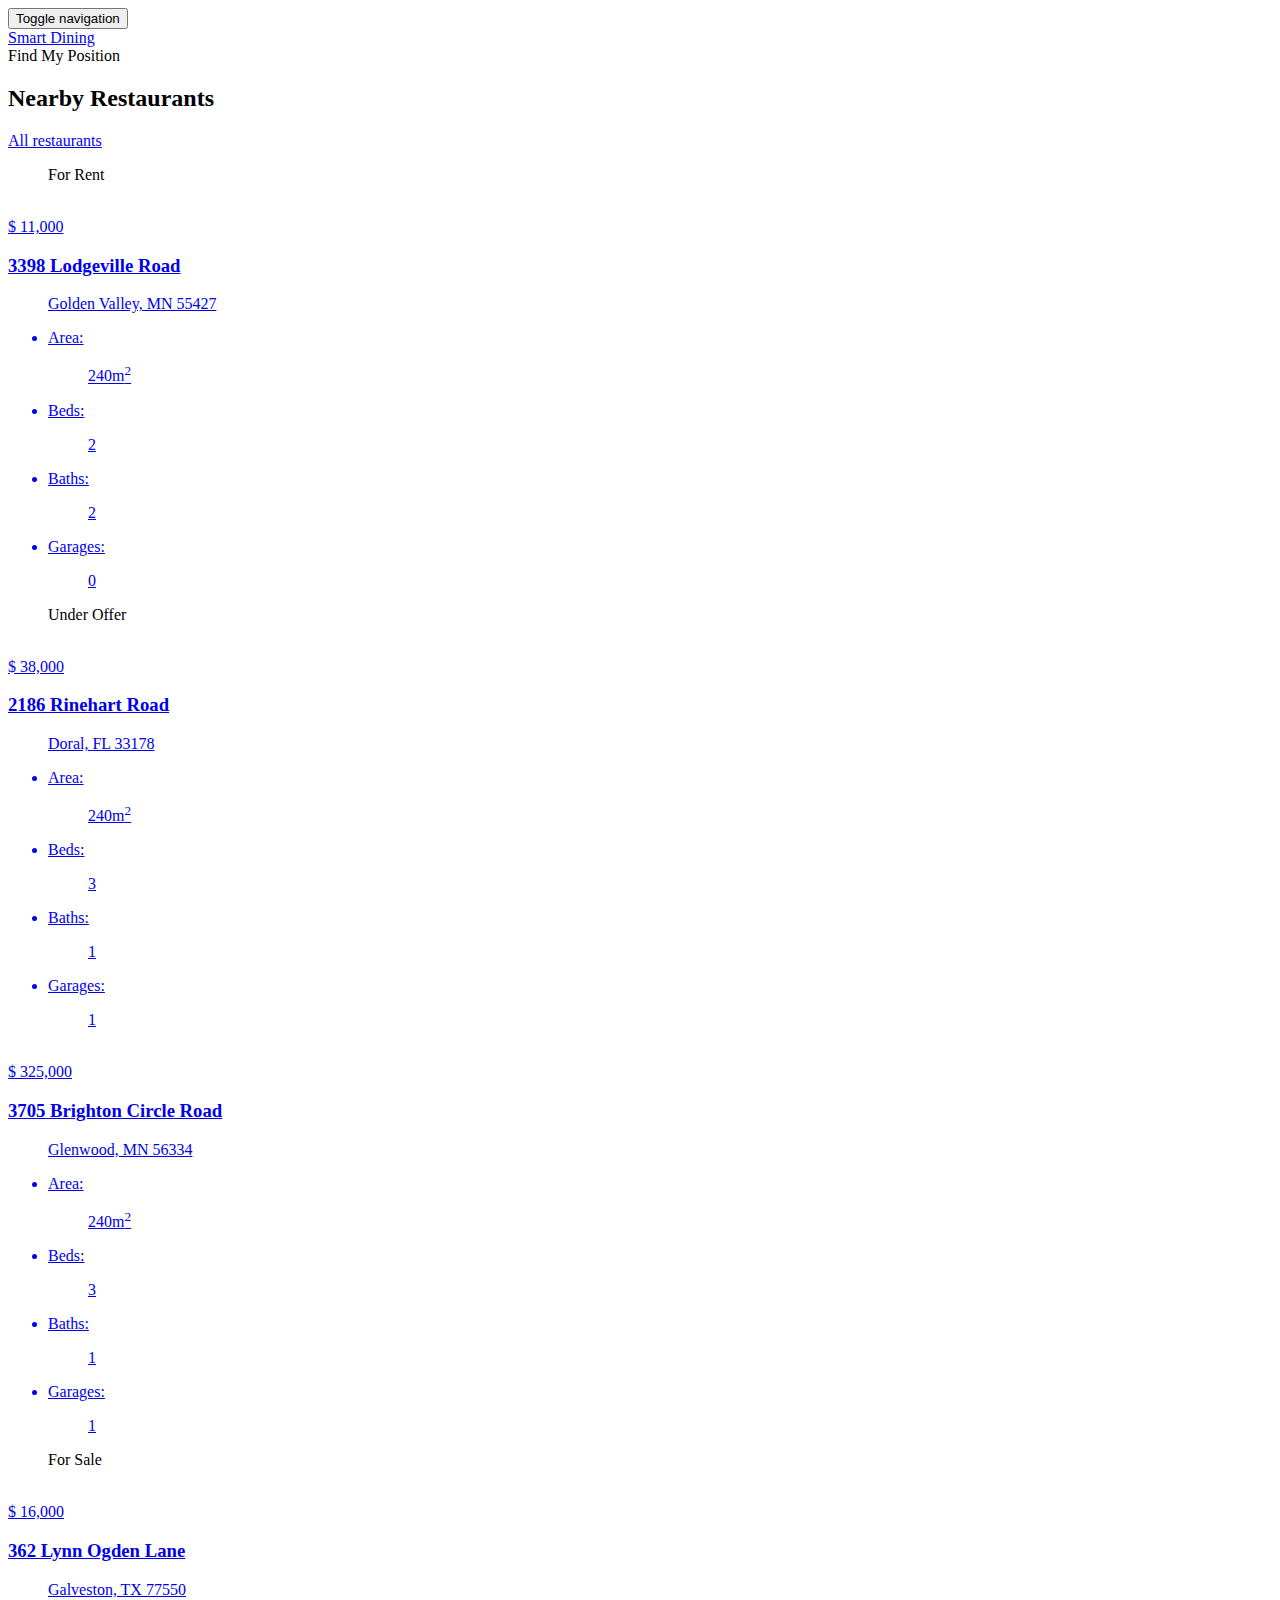
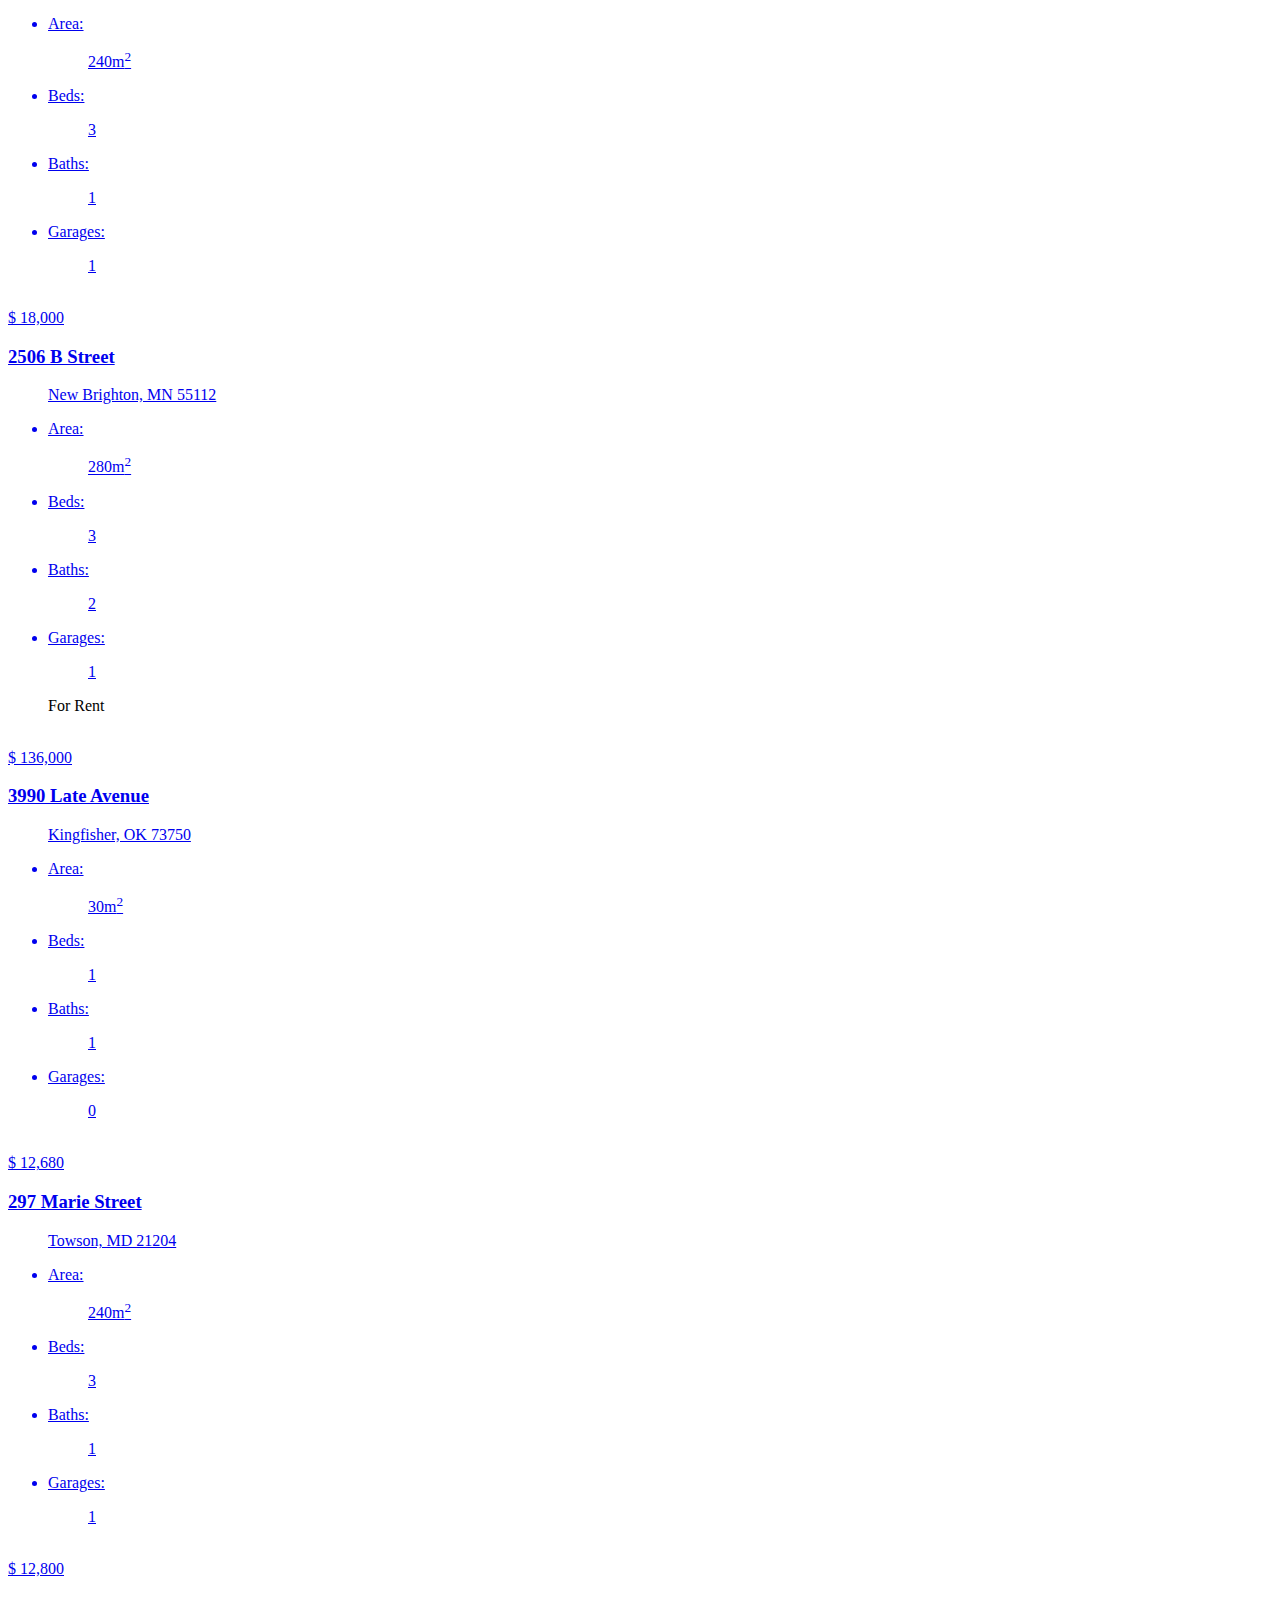
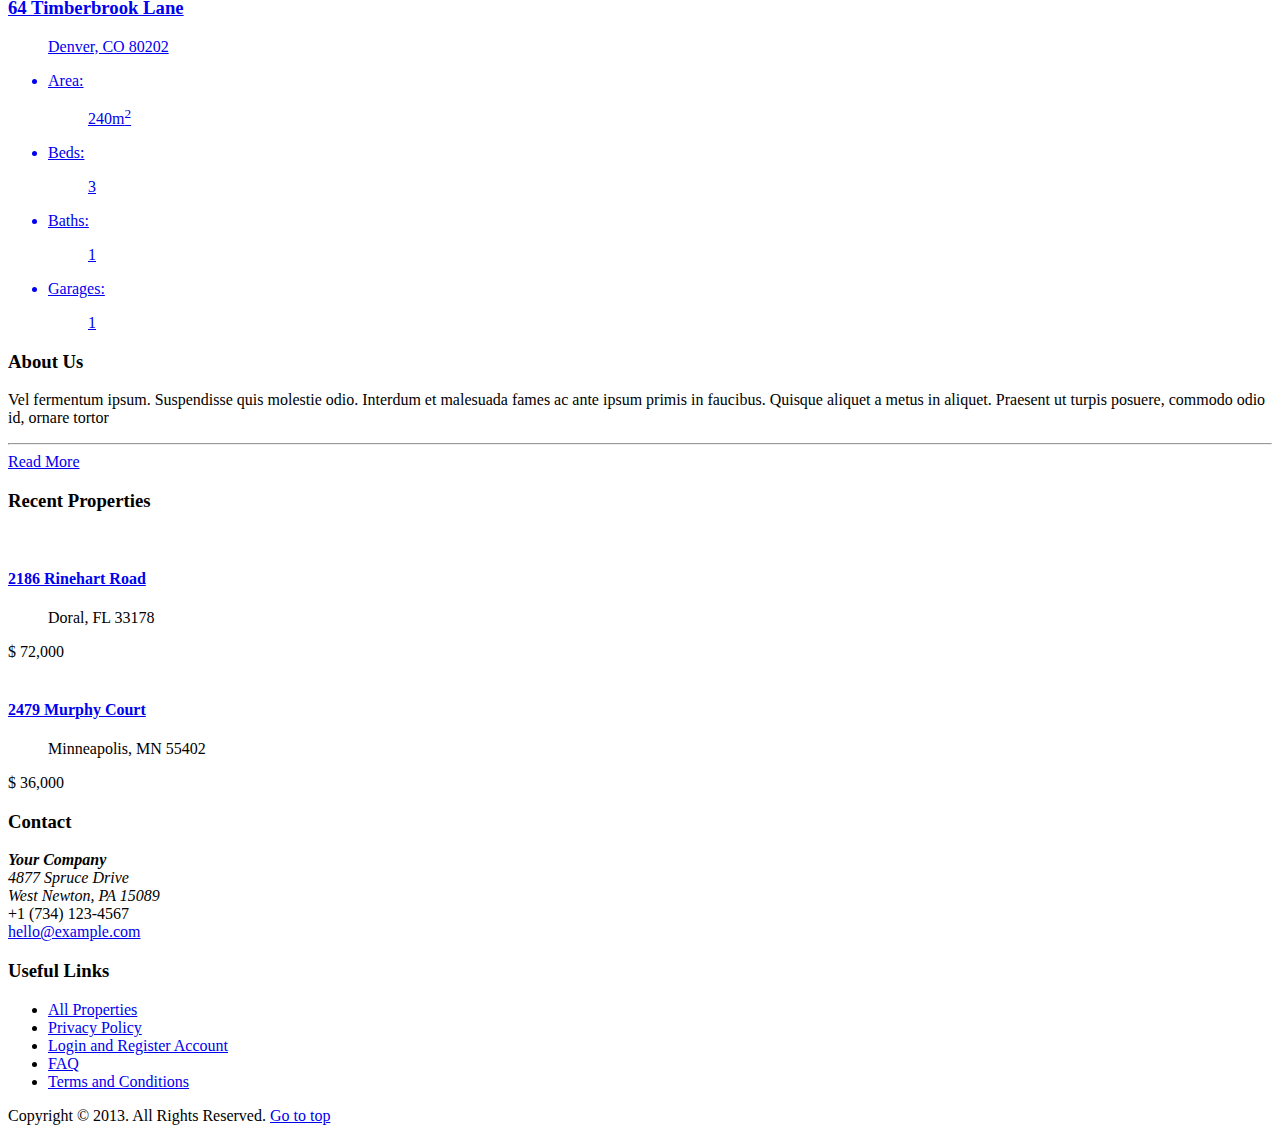
==== web/index.html @ 4dc810f3 "Taken off some" ====
<!DOCTYPE html>

<html lang="en-US">
<head>
    <meta charset="UTF-8"/>
    <meta name="viewport" content="width=device-width, initial-scale=1.0">
    <meta name="author" content="ThemeStarz">

    <link href='https://fonts.googleapis.com/css?family=Roboto:300,400,700' rel='stylesheet' type='text/css'>
    <link href="assets/fonts/font-awesome.css" rel="stylesheet" type="text/css">
    <link rel="stylesheet" href="assets/bootstrap/css/bootstrap.css" type="text/css">
    <link rel="stylesheet" href="assets/css/bootstrap-select.min.css" type="text/css">
    <link rel="stylesheet" href="assets/css/jquery.slider.min.css" type="text/css">
    <link rel="stylesheet" href="assets/css/owl.carousel.css" type="text/css">
    <link rel="stylesheet" href="assets/css/style.css" type="text/css">

    <title>Smart Dining</title>

</head>

<body class="page-homepage navigation-fixed-bottom has-fullscreen-map map-google" id="page-top" data-spy="scroll" data-target=".navigation" data-offset="90">
<!-- Wrapper -->
<div class="wrapper">

    <div class="navigation">
        <div class="container">
            <header class="navbar" id="top" role="banner">
                <div class="navbar-header">
                    <button class="navbar-toggle" type="button" data-toggle="collapse" data-target=".bs-navbar-collapse">
                        <span class="sr-only">Toggle navigation</span>
                        <span class="icon-bar"></span>
                        <span class="icon-bar"></span>
                        <span class="icon-bar"></span>
                    </button>
                    <div class="navbar-brand nav" id="brand">
                        <a href="index.html">Smart Dining</a>
                    </div>
                </div>
            </header><!-- /.navbar -->
        </div><!-- /.container -->
    </div><!-- /.navigation -->

    <div class="container">
        <div class="geo-location-wrapper">
            <span class="btn geo-location"><i class="fa fa-map-marker"></i><span class="text">Find My Position</span></span>
        </div>
    </div>

    <!-- Map -->
    <div id="map" class="has-parallax"></div>
    <!-- end Map -->

    <!-- Page Content -->
    <div id="page-content">
        <section id="new-properties" class="block">
            <div class="container">
                <header class="section-title">
                    <h2>Nearby Restaurants</h2>
                    <a href="properties-listing.html" class="link-arrow">All restaurants</a>
                </header>
                <div class="row">
                    <div class="col-md-3 col-sm-6">
                        <div class="property">
                            <figure class="tag status">For Rent</figure>
                            <a href="property-detail.html">
                                <div class="property-image">
                                    <img alt="" src="assets/img/properties/property-09.jpg">
                                </div>
                                <div class="overlay">
                                    <div class="info">
                                        <div class="tag price">$ 11,000</div>
                                        <h3>3398 Lodgeville Road</h3>
                                        <figure>Golden Valley, MN 55427</figure>
                                    </div>
                                    <ul class="additional-info">
                                        <li>
                                            <header>Area:</header>
                                            <figure>240m<sup>2</sup></figure>
                                        </li>
                                        <li>
                                            <header>Beds:</header>
                                            <figure>2</figure>
                                        </li>
                                        <li>
                                            <header>Baths:</header>
                                            <figure>2</figure>
                                        </li>
                                        <li>
                                            <header>Garages:</header>
                                            <figure>0</figure>
                                        </li>
                                    </ul>
                                </div>
                            </a>
                        </div><!-- /.property -->
                    </div><!-- /.col-md-3 -->
                    <div class="col-md-3 col-sm-6">
                        <div class="property">
                            <figure class="tag status">Under Offer</figure>
                            <a href="property-detail.html">
                                <div class="property-image">
                                    <img alt="" src="assets/img/properties/property-03.jpg">
                                </div>
                                <div class="overlay">
                                    <div class="info">
                                        <div class="tag price">$ 38,000</div>
                                        <h3>2186 Rinehart Road</h3>
                                        <figure>Doral, FL 33178 </figure>
                                    </div>
                                    <ul class="additional-info">
                                        <li>
                                            <header>Area:</header>
                                            <figure>240m<sup>2</sup></figure>
                                        </li>
                                        <li>
                                            <header>Beds:</header>
                                            <figure>3</figure>
                                        </li>
                                        <li>
                                            <header>Baths:</header>
                                            <figure>1</figure>
                                        </li>
                                        <li>
                                            <header>Garages:</header>
                                            <figure>1</figure>
                                        </li>
                                    </ul>
                                </div>
                            </a>
                        </div><!-- /.property -->
                    </div><!-- /.col-md-3 -->
                    <div class="col-md-3 col-sm-6">
                        <div class="property">
                            <a href="property-detail.html">
                                <div class="property-image">
                                    <img alt="" src="assets/img/properties/property-06.jpg">
                                </div>
                                <div class="overlay">
                                    <div class="info">
                                        <div class="tag price">$ 325,000</div>
                                        <h3>3705 Brighton Circle Road</h3>
                                        <figure>Glenwood, MN 56334</figure>
                                    </div>
                                    <ul class="additional-info">
                                        <li>
                                            <header>Area:</header>
                                            <figure>240m<sup>2</sup></figure>
                                        </li>
                                        <li>
                                            <header>Beds:</header>
                                            <figure>3</figure>
                                        </li>
                                        <li>
                                            <header>Baths:</header>
                                            <figure>1</figure>
                                        </li>
                                        <li>
                                            <header>Garages:</header>
                                            <figure>1</figure>
                                        </li>
                                    </ul>
                                </div>
                            </a>
                        </div><!-- /.property -->
                    </div><!-- /.col-md-3 -->
                    <div class="col-md-3 col-sm-6">
                        <div class="property">
                            <figure class="tag status">For Sale</figure>
                            <a href="property-detail.html">
                                <div class="property-image">
                                    <img alt="" src="assets/img/properties/property-01.jpg">
                                </div>
                                <div class="overlay">
                                    <div class="info">
                                        <div class="tag price">$ 16,000</div>
                                        <h3>362 Lynn Ogden Lane</h3>
                                        <figure>Galveston, TX 77550</figure>
                                    </div>
                                    <ul class="additional-info">
                                        <li>
                                            <header>Area:</header>
                                            <figure>240m<sup>2</sup></figure>
                                        </li>
                                        <li>
                                            <header>Beds:</header>
                                            <figure>3</figure>
                                        </li>
                                        <li>
                                            <header>Baths:</header>
                                            <figure>1</figure>
                                        </li>
                                        <li>
                                            <header>Garages:</header>
                                            <figure>1</figure>
                                        </li>
                                    </ul>
                                </div>
                            </a>
                        </div><!-- /.property -->
                    </div><!-- /.col-md-3 -->
                </div><!-- /.row-->
                <div class="row">
                    <div class="col-md-3 col-sm-6">
                        <div class="property">
                            <a href="property-detail.html">
                                <div class="property-image">
                                    <img alt="" src="assets/img/properties/property-02.jpg">
                                </div>
                                <div class="overlay">
                                    <div class="info">
                                        <div class="tag price">$ 18,000</div>
                                        <h3>2506 B Street</h3>
                                        <figure>New Brighton, MN 55112</figure>
                                    </div>
                                    <ul class="additional-info">
                                        <li>
                                            <header>Area:</header>
                                            <figure>280m<sup>2</sup></figure>
                                        </li>
                                        <li>
                                            <header>Beds:</header>
                                            <figure>3</figure>
                                        </li>
                                        <li>
                                            <header>Baths:</header>
                                            <figure>2</figure>
                                        </li>
                                        <li>
                                            <header>Garages:</header>
                                            <figure>1</figure>
                                        </li>
                                    </ul>
                                </div>
                            </a>
                        </div><!-- /.property -->
                    </div><!-- /.col-md-3 -->
                    <div class="col-md-3 col-sm-6">
                        <div class="property">
                            <figure class="tag status">For Rent</figure>
                            <a href="property-detail.html">
                                <div class="property-image">
                                    <img alt="" src="assets/img/properties/property-12.jpg">
                                </div>
                                <div class="overlay">
                                    <div class="info">
                                        <div class="tag price">$ 136,000</div>
                                        <h3>3990 Late Avenue</h3>
                                        <figure>Kingfisher, OK 73750</figure>
                                    </div>
                                    <ul class="additional-info">
                                        <li>
                                            <header>Area:</header>
                                            <figure>30m<sup>2</sup></figure>
                                        </li>
                                        <li>
                                            <header>Beds:</header>
                                            <figure>1</figure>
                                        </li>
                                        <li>
                                            <header>Baths:</header>
                                            <figure>1</figure>
                                        </li>
                                        <li>
                                            <header>Garages:</header>
                                            <figure>0</figure>
                                        </li>
                                    </ul>
                                </div>
                            </a>
                        </div><!-- /.property -->
                    </div><!-- /.col-md-3 -->
                    <div class="col-md-3 col-sm-6">
                        <div class="property">
                            <a href="property-detail.html">
                                <div class="property-image">
                                    <img alt="" src="assets/img/properties/property-05.jpg">
                                </div>
                                <div class="overlay">
                                    <div class="info">
                                        <div class="tag price">$ 12,680</div>
                                        <h3>297 Marie Street</h3>
                                        <figure>Towson, MD 21204 </figure>
                                    </div>
                                    <ul class="additional-info">
                                        <li>
                                            <header>Area:</header>
                                            <figure>240m<sup>2</sup></figure>
                                        </li>
                                        <li>
                                            <header>Beds:</header>
                                            <figure>3</figure>
                                        </li>
                                        <li>
                                            <header>Baths:</header>
                                            <figure>1</figure>
                                        </li>
                                        <li>
                                            <header>Garages:</header>
                                            <figure>1</figure>
                                        </li>
                                    </ul>
                                </div>
                            </a>
                        </div><!-- /.property -->
                    </div><!-- /.col-md-3 -->
                    <div class="col-md-3 col-sm-6">
                        <div class="property">
                            <a href="property-detail.html">
                                <div class="property-image">
                                    <img alt="" src="assets/img/properties/property-10.jpg">
                                </div>
                                <div class="overlay">
                                    <div class="info">
                                        <div class="tag price">$ 12,800</div>
                                        <h3>64 Timberbrook Lane</h3>
                                        <figure>Denver, CO 80202</figure>
                                    </div>
                                    <ul class="additional-info">
                                        <li>
                                            <header>Area:</header>
                                            <figure>240m<sup>2</sup></figure>
                                        </li>
                                        <li>
                                            <header>Beds:</header>
                                            <figure>3</figure>
                                        </li>
                                        <li>
                                            <header>Baths:</header>
                                            <figure>1</figure>
                                        </li>
                                        <li>
                                            <header>Garages:</header>
                                            <figure>1</figure>
                                        </li>
                                    </ul>
                                </div>
                            </a>
                        </div><!-- /.property -->
                    </div><!-- /.col-md-3 -->
                </div><!-- /.row-->
            </div><!-- /.container-->
        </section><!-- /#new-properties-->
    </div>
    <!-- end Page Content -->
    <!-- Page Footer -->
    <footer id="page-footer">
        <div class="inner">
            <aside id="footer-main">
                <div class="container">
                    <div class="row">
                        <div class="col-md-3 col-sm-3">
                            <article>
                                <h3>About Us</h3>
                                <p>Vel fermentum ipsum. Suspendisse quis molestie odio. Interdum et malesuada fames ac ante ipsum
                                    primis in faucibus. Quisque aliquet a metus in aliquet. Praesent ut turpis posuere, commodo odio
                                    id, ornare tortor
                                </p>
                                <hr>
                                <a href="#" class="link-arrow">Read More</a>
                            </article>
                        </div><!-- /.col-sm-3 -->
                        <div class="col-md-3 col-sm-3">
                            <article>
                                <h3>Recent Properties</h3>
                                <div class="property small">
                                    <a href="property-detail.html">
                                        <div class="property-image">
                                            <img alt="" src="assets/img/properties/property-06.jpg">
                                        </div>
                                    </a>
                                    <div class="info">
                                        <a href="property-detail.html"><h4>2186 Rinehart Road</h4></a>
                                        <figure>Doral, FL 33178 </figure>
                                        <div class="tag price">$ 72,000</div>
                                    </div>
                                </div><!-- /.property -->
                                <div class="property small">
                                    <a href="property-detail.html">
                                        <div class="property-image">
                                            <img alt="" src="assets/img/properties/property-09.jpg">
                                        </div>
                                    </a>
                                    <div class="info">
                                        <a href="property-detail.html"><h4>2479 Murphy Court</h4></a>
                                        <figure>Minneapolis, MN 55402</figure>
                                        <div class="tag price">$ 36,000</div>
                                    </div>
                                </div><!-- /.property -->
                            </article>
                        </div><!-- /.col-sm-3 -->
                        <div class="col-md-3 col-sm-3">
                            <article>
                                <h3>Contact</h3>
                                <address>
                                    <strong>Your Company</strong><br>
                                    4877 Spruce Drive<br>
                                    West Newton, PA 15089
                                </address>
                                +1 (734) 123-4567<br>
                                <a href="#">hello@example.com</a>
                            </article>
                        </div><!-- /.col-sm-3 -->
                        <div class="col-md-3 col-sm-3">
                            <article>
                                <h3>Useful Links</h3>
                                <ul class="list-unstyled list-links">
                                    <li><a href="#">All Properties</a></li>
                                    <li><a href="#">Privacy Policy</a></li>
                                    <li><a href="#">Login and Register Account</a></li>
                                    <li><a href="#">FAQ</a></li>
                                    <li><a href="#">Terms and Conditions</a></li>
                                </ul>
                            </article>
                        </div><!-- /.col-sm-3 -->
                    </div><!-- /.row -->
                </div><!-- /.container -->
            </aside><!-- /#footer-main -->
            <aside id="footer-thumbnails" class="footer-thumbnails"></aside><!-- /#footer-thumbnails -->
            <aside id="footer-copyright">
                <div class="container">
                    <span>Copyright © 2013. All Rights Reserved.</span>
                    <span class="pull-right"><a href="#page-top" class="roll">Go to top</a></span>
                </div>
            </aside>
        </div><!-- /.inner -->
    </footer>
    <!-- end Page Footer -->
</div>

<div id="overlay"></div>

<script type="text/javascript" src="assets/js/jquery-2.1.0.min.js"></script>
<script type="text/javascript" src="https://maps.google.com/maps/api/js?key=AIzaSyDLlAWU1QhZNILfhx7qbAAgBjK8765Txmc"></script>
<script type="text/javascript" src="assets/js/jquery-migrate-1.2.1.min.js"></script>
<script type="text/javascript" src="assets/bootstrap/js/bootstrap.min.js"></script>
<script type="text/javascript" src="assets/js/smoothscroll.js"></script>
<script type="text/javascript" src="assets/js/markerwithlabel_packed.js"></script>
<script type="text/javascript" src="assets/js/infobox.js"></script>
<script type="text/javascript" src="assets/js/owl.carousel.min.js"></script>
<script type="text/javascript" src="assets/js/bootstrap-select.min.js"></script>
<script type="text/javascript" src="assets/js/jquery.validate.min.js"></script>
<script type="text/javascript" src="assets/js/jquery.placeholder.js"></script>
<script type="text/javascript" src="assets/js/icheck.min.js"></script>
<script type="text/javascript" src="assets/js/jquery.vanillabox-0.1.5.min.js"></script>
<script type="text/javascript" src="assets/js/retina-1.1.0.min.js"></script>
<script type="text/javascript" src="assets/js/jshashtable-2.1_src.js"></script>
<script type="text/javascript" src="assets/js/jquery.numberformatter-1.2.3.js"></script>
<script type="text/javascript" src="assets/js/tmpl.js"></script>
<script type="text/javascript" src="assets/js/jquery.dependClass-0.1.js"></script>
<script type="text/javascript" src="assets/js/draggable-0.1.js"></script>
<script type="text/javascript" src="assets/js/jquery.slider.js"></script>
<script type="text/javascript" src="assets/js/markerclusterer_packed.js"></script>
<script type="text/javascript" src="assets/js/custom-map.js"></script>
<script type="text/javascript" src="assets/js/custom.js"></script>
<!--[if gt IE 8]>
<script type="text/javascript" src="assets/js/ie.js"></script>
<![endif]-->
<script>
    _latitude = 48.87;
    _longitude = 2.29;
    createHomepageGoogleMap(_latitude,_longitude);
    $(window).load(function(){
        initializeOwl(false);
    });
</script>
</body>
</html>
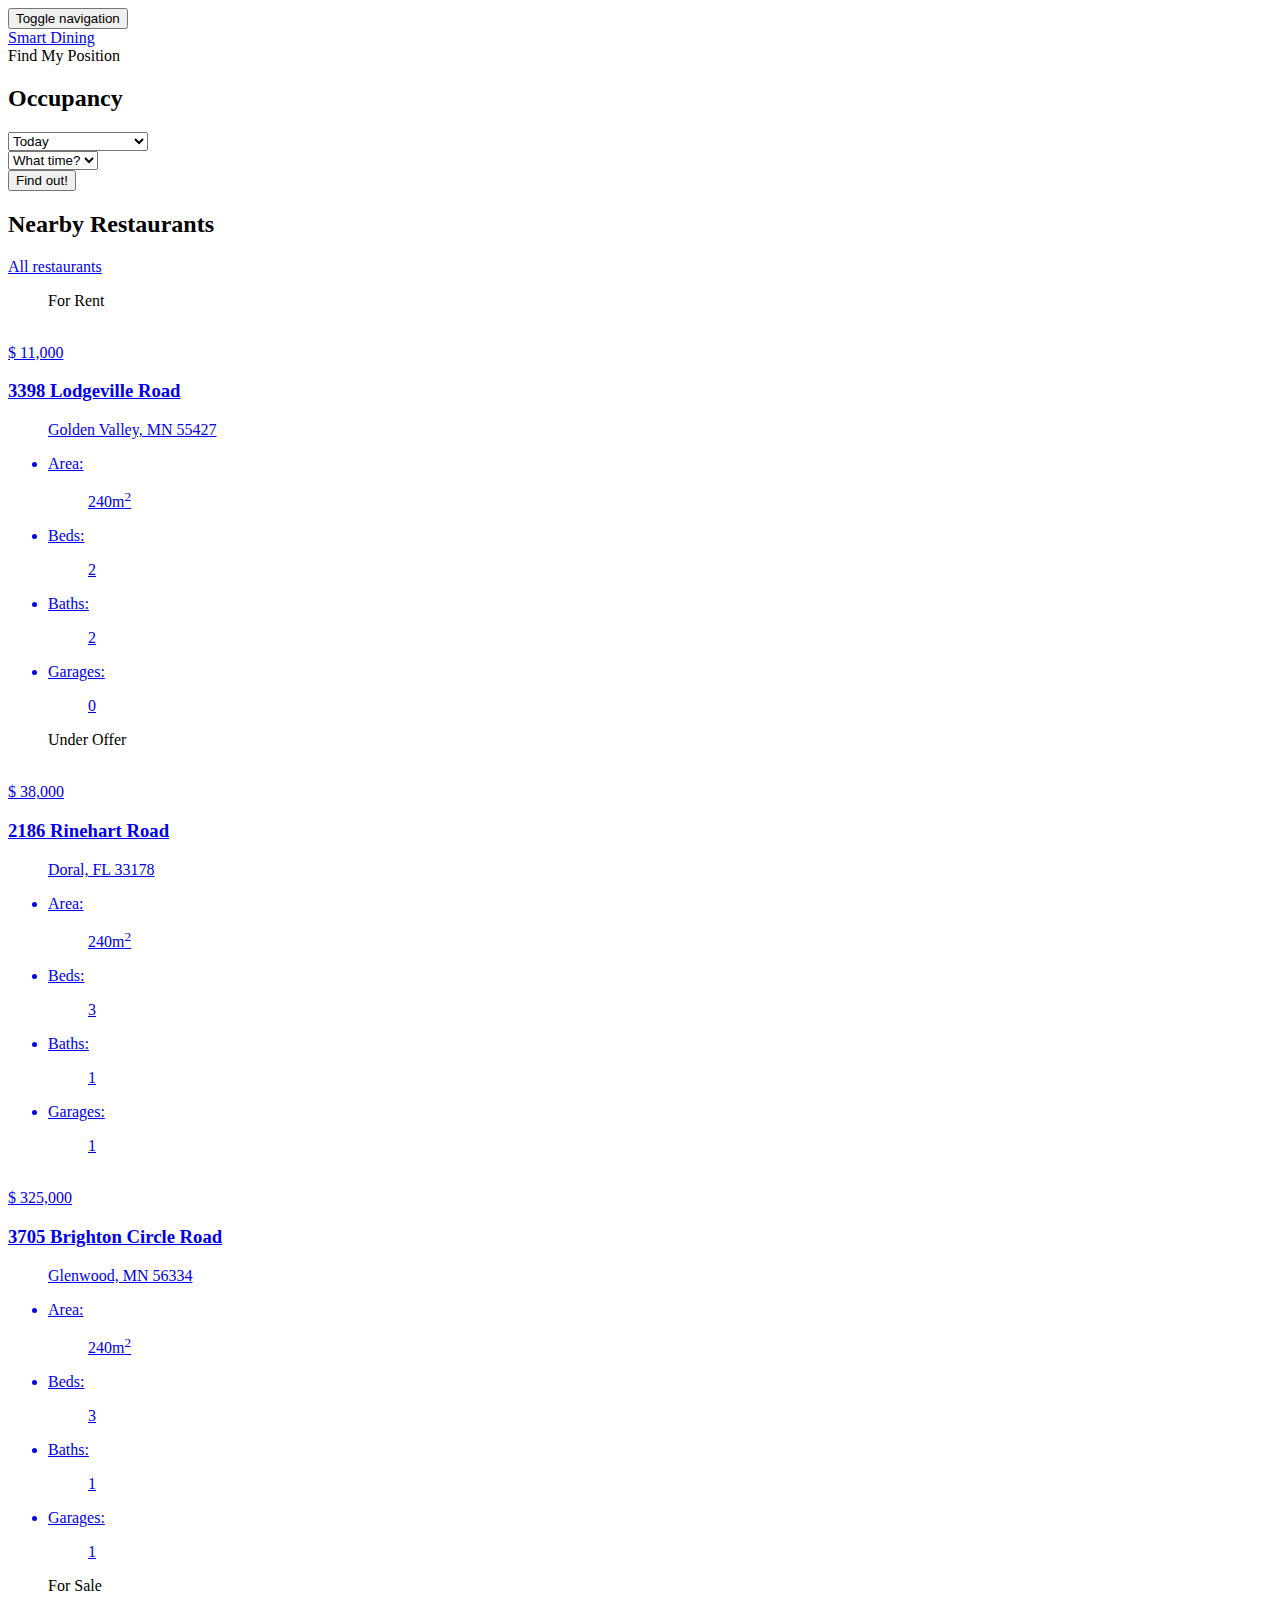
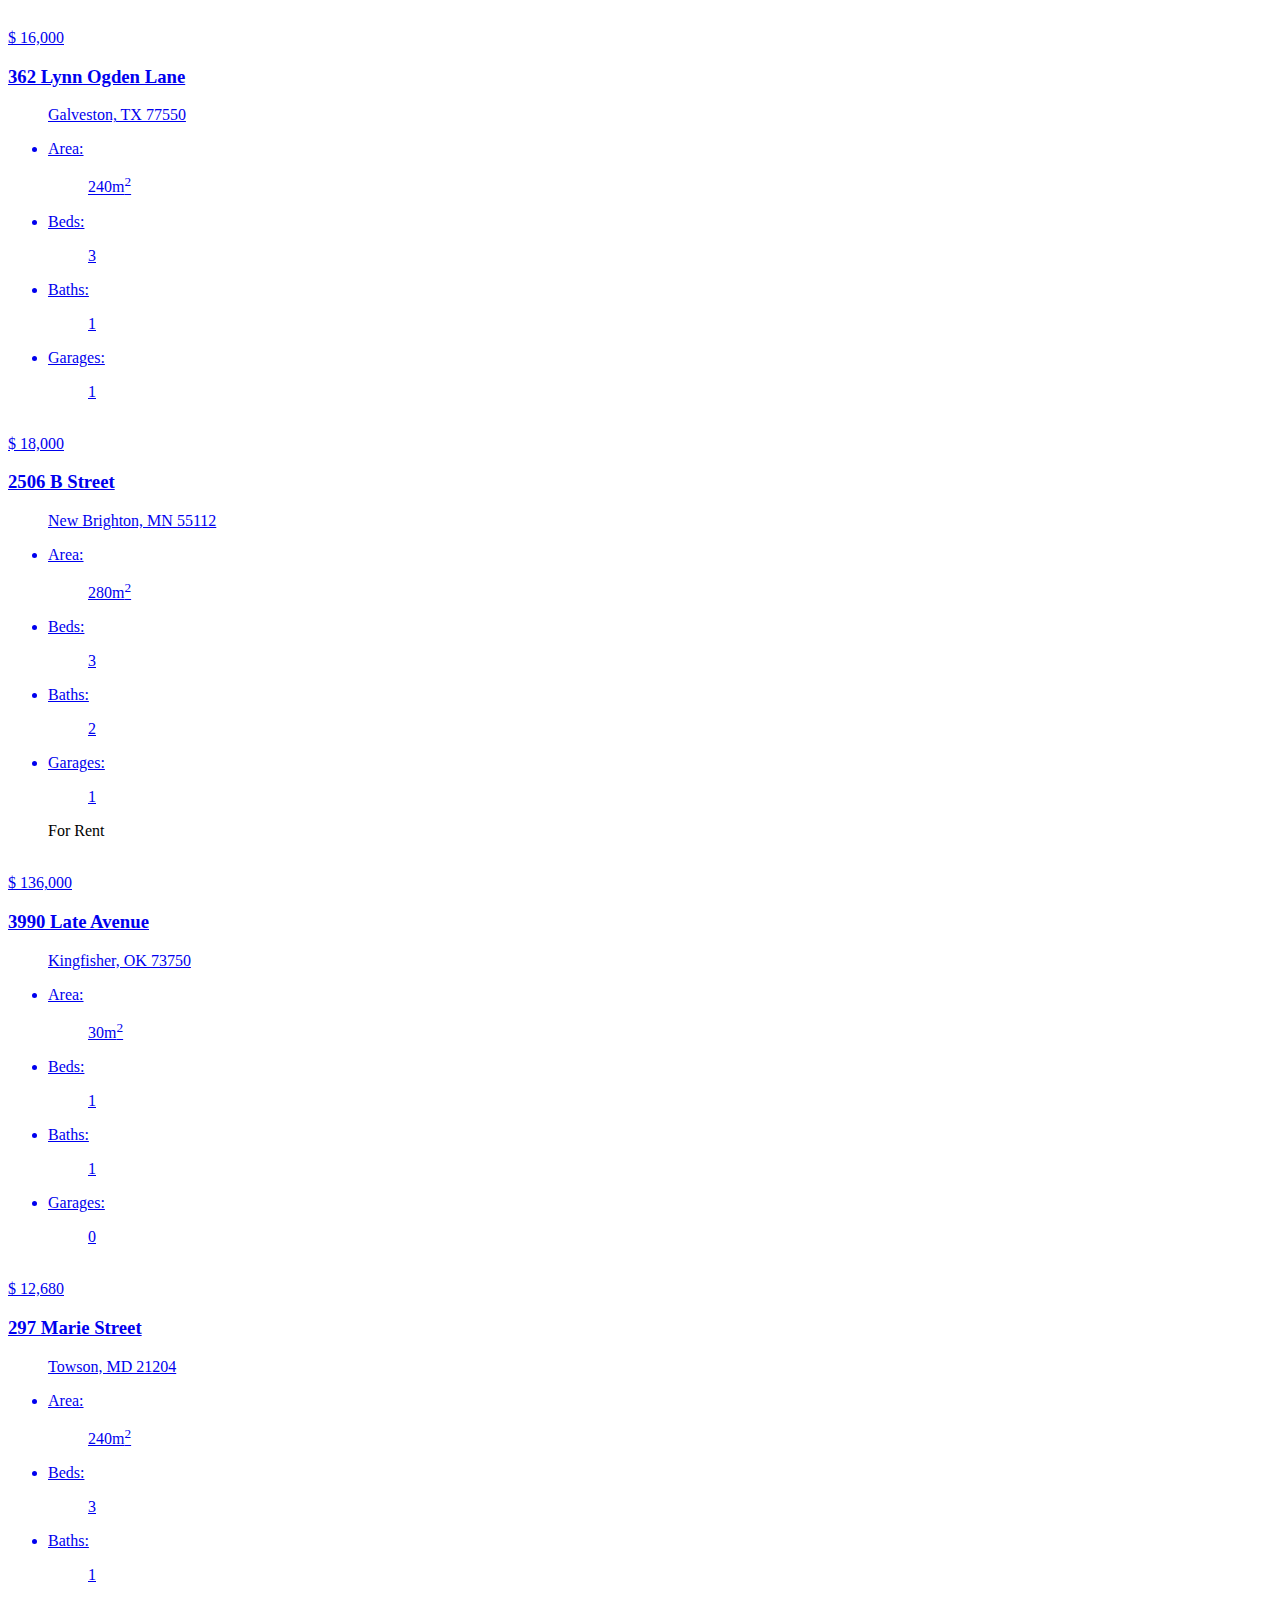
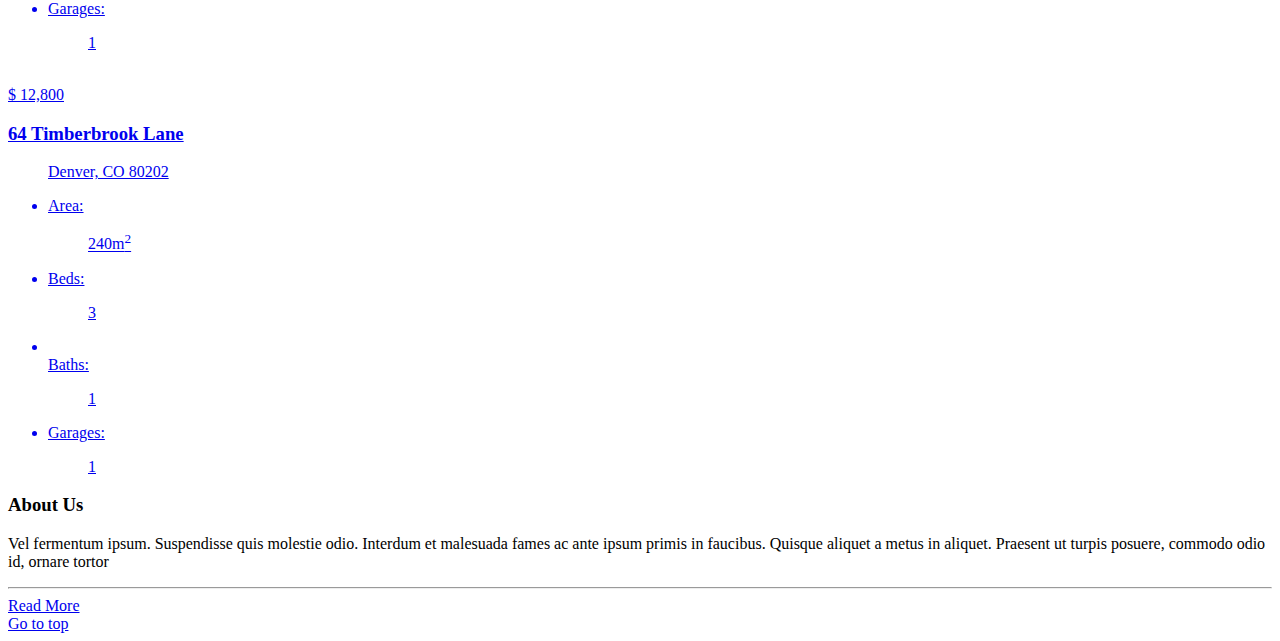
==== commit 9fe8cf32: "Adding the future date occupancy selection window" ====
--- a/web/index.html
+++ b/web/index.html
@@ -50,6 +50,45 @@
     <div id="map" class="has-parallax"></div>
     <!-- end Map -->
 
+  <!-- Search Box -->
+    <div class="search-box-wrapper">
+        <div class="search-box-inner">
+            <div class="container">
+                <div class="row">
+                    <div class="col-md-3 col-sm-4">
+                        <div class="search-box map">
+                            <form role="form" id="form-map" class="form-map form-search">
+                                <h2>Occupancy</h2>
+                                <div class="form-group">
+                                    <select name="day">
+                                        <option value="">When?</option>
+                                        <option value="0" selected>Today</option>
+                                        <option value="1">Tomorrow</option>
+                                        <option value="2">Day After Tomorrow</option>
+                                    </select>
+                                </div><!-- /.form-group -->
+                                <div class="form-group">
+                                    <select name="time">
+                                        <option value="">What time?</option>
+                                        <option value="1">Morning</option>
+                                        <option value="2">Afternoon</option>
+                                        <option value="3">Evening</option>
+                                        <option value="4">Night</option>
+                                    </select>
+                                </div><!-- /.form-group -->
+	                                <div class="form-group">
+                                    <button type="submit" class="btn btn-default">Find out!</button>
+                                </div><!-- /.form-group -->
+                            </form><!-- /#form-map -->
+                        </div><!-- /.search-box.map -->
+                    </div><!-- /.col-md-3 -->
+                </div><!-- /.row -->
+            </div><!-- /.container -->
+        </div><!-- /.search-box-inner -->
+    </div>
+    <!-- end Search Box -->
+
+
     <!-- Page Content -->
     <div id="page-content">
         <section id="new-properties" class="block">
@@ -323,8 +362,8 @@
                                         <li>
                                             <header>Beds:</header>
                                             <figure>3</figure>
-                                        </li>
-                                        <li>
+                                        <li>
+                                        </li>
                                             <header>Baths:</header>
                                             <figure>1</figure>
                                         </li>
@@ -348,77 +387,21 @@
             <aside id="footer-main">
                 <div class="container">
                     <div class="row">
-                        <div class="col-md-3 col-sm-3">
-                            <article>
-                                <h3>About Us</h3>
-                                <p>Vel fermentum ipsum. Suspendisse quis molestie odio. Interdum et malesuada fames ac ante ipsum
-                                    primis in faucibus. Quisque aliquet a metus in aliquet. Praesent ut turpis posuere, commodo odio
-                                    id, ornare tortor
-                                </p>
-                                <hr>
-                                <a href="#" class="link-arrow">Read More</a>
-                            </article>
-                        </div><!-- /.col-sm-3 -->
-                        <div class="col-md-3 col-sm-3">
-                            <article>
-                                <h3>Recent Properties</h3>
-                                <div class="property small">
-                                    <a href="property-detail.html">
-                                        <div class="property-image">
-                                            <img alt="" src="assets/img/properties/property-06.jpg">
-                                        </div>
-                                    </a>
-                                    <div class="info">
-                                        <a href="property-detail.html"><h4>2186 Rinehart Road</h4></a>
-                                        <figure>Doral, FL 33178 </figure>
-                                        <div class="tag price">$ 72,000</div>
-                                    </div>
-                                </div><!-- /.property -->
-                                <div class="property small">
-                                    <a href="property-detail.html">
-                                        <div class="property-image">
-                                            <img alt="" src="assets/img/properties/property-09.jpg">
-                                        </div>
-                                    </a>
-                                    <div class="info">
-                                        <a href="property-detail.html"><h4>2479 Murphy Court</h4></a>
-                                        <figure>Minneapolis, MN 55402</figure>
-                                        <div class="tag price">$ 36,000</div>
-                                    </div>
-                                </div><!-- /.property -->
-                            </article>
-                        </div><!-- /.col-sm-3 -->
-                        <div class="col-md-3 col-sm-3">
-                            <article>
-                                <h3>Contact</h3>
-                                <address>
-                                    <strong>Your Company</strong><br>
-                                    4877 Spruce Drive<br>
-                                    West Newton, PA 15089
-                                </address>
-                                +1 (734) 123-4567<br>
-                                <a href="#">hello@example.com</a>
-                            </article>
-                        </div><!-- /.col-sm-3 -->
-                        <div class="col-md-3 col-sm-3">
-                            <article>
-                                <h3>Useful Links</h3>
-                                <ul class="list-unstyled list-links">
-                                    <li><a href="#">All Properties</a></li>
-                                    <li><a href="#">Privacy Policy</a></li>
-                                    <li><a href="#">Login and Register Account</a></li>
-                                    <li><a href="#">FAQ</a></li>
-                                    <li><a href="#">Terms and Conditions</a></li>
-                                </ul>
-                            </article>
-                        </div><!-- /.col-sm-3 -->
+                        <article>
+                            <h3>About Us</h3>
+                            <p>Vel fermentum ipsum. Suspendisse quis molestie odio. Interdum et malesuada fames ac ante ipsum
+                                primis in faucibus. Quisque aliquet a metus in aliquet. Praesent ut turpis posuere, commodo odio
+                                id, ornare tortor
+                            </p>
+                            <hr>
+                            <a href="#" class="link-arrow">Read More</a>
+                        </article>                    
                     </div><!-- /.row -->
                 </div><!-- /.container -->
             </aside><!-- /#footer-main -->
             <aside id="footer-thumbnails" class="footer-thumbnails"></aside><!-- /#footer-thumbnails -->
             <aside id="footer-copyright">
                 <div class="container">
-                    <span>Copyright © 2013. All Rights Reserved.</span>
                     <span class="pull-right"><a href="#page-top" class="roll">Go to top</a></span>
                 </div>
             </aside>
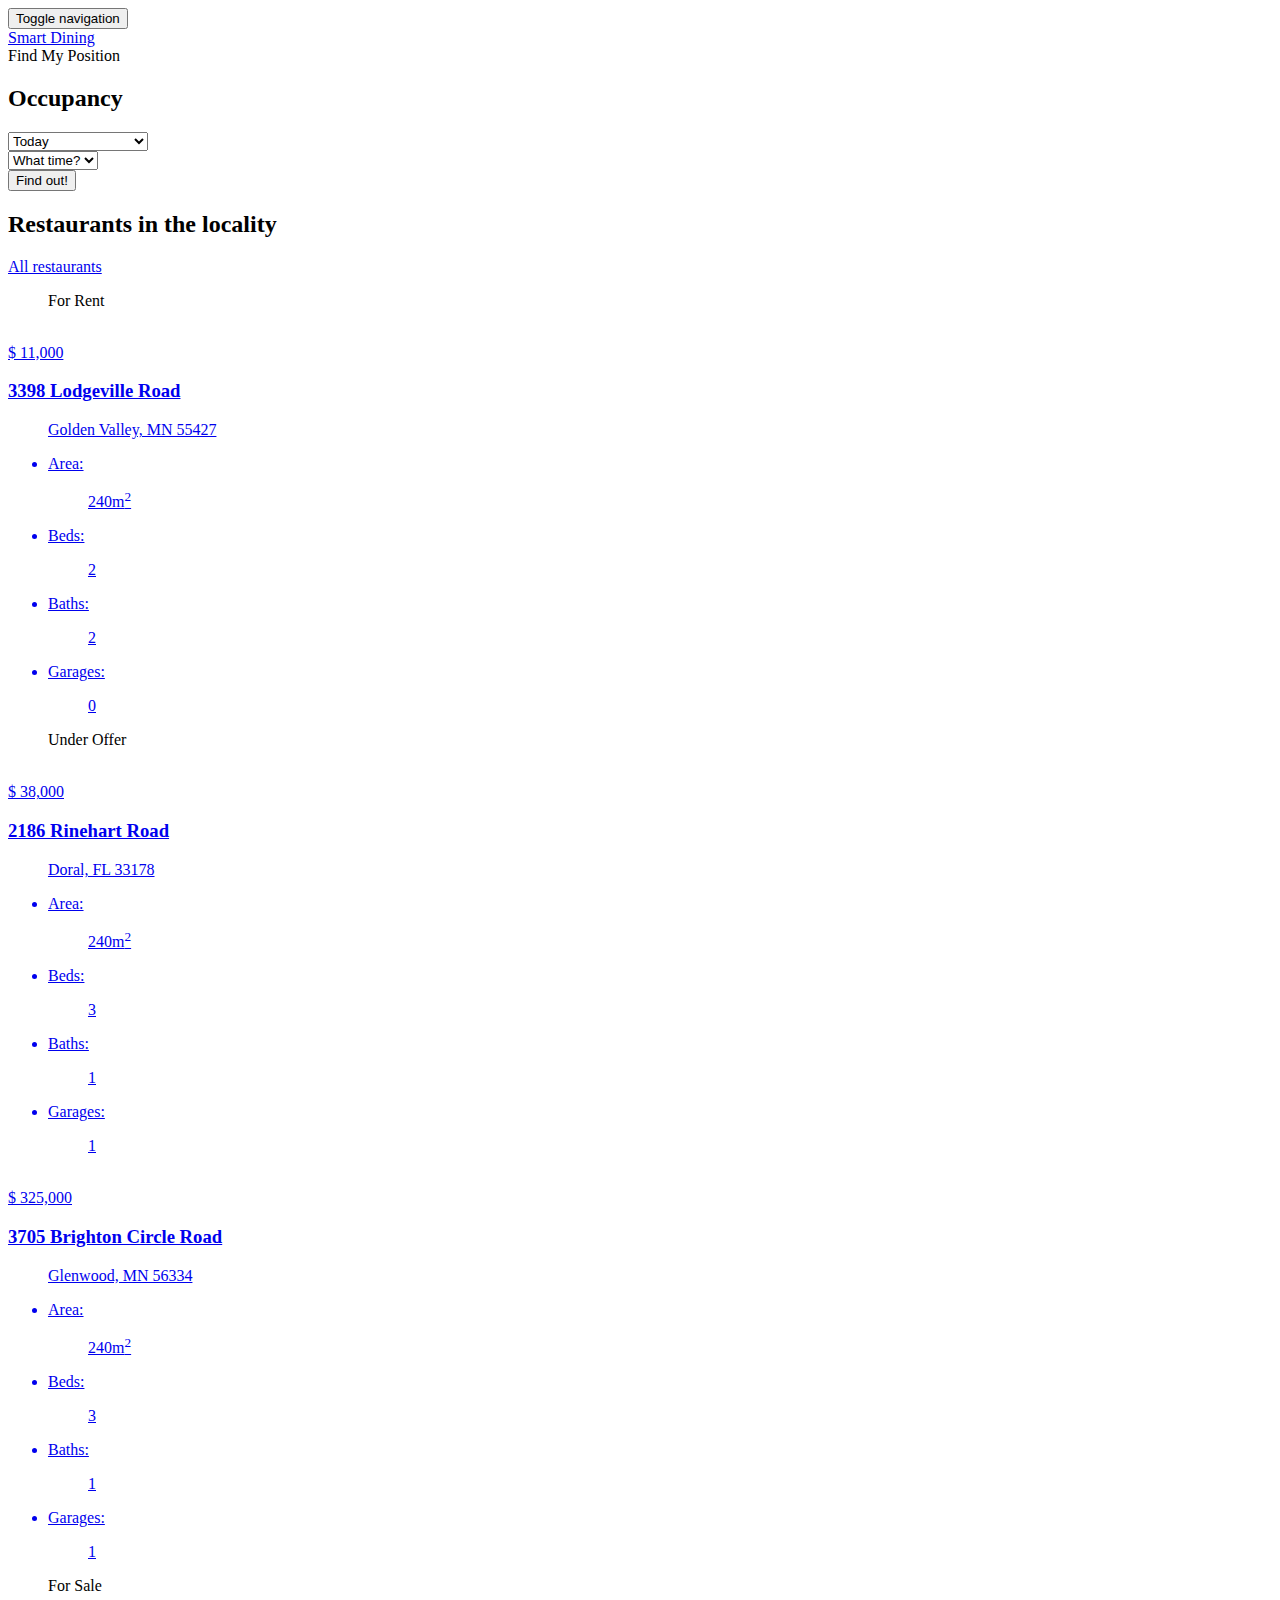
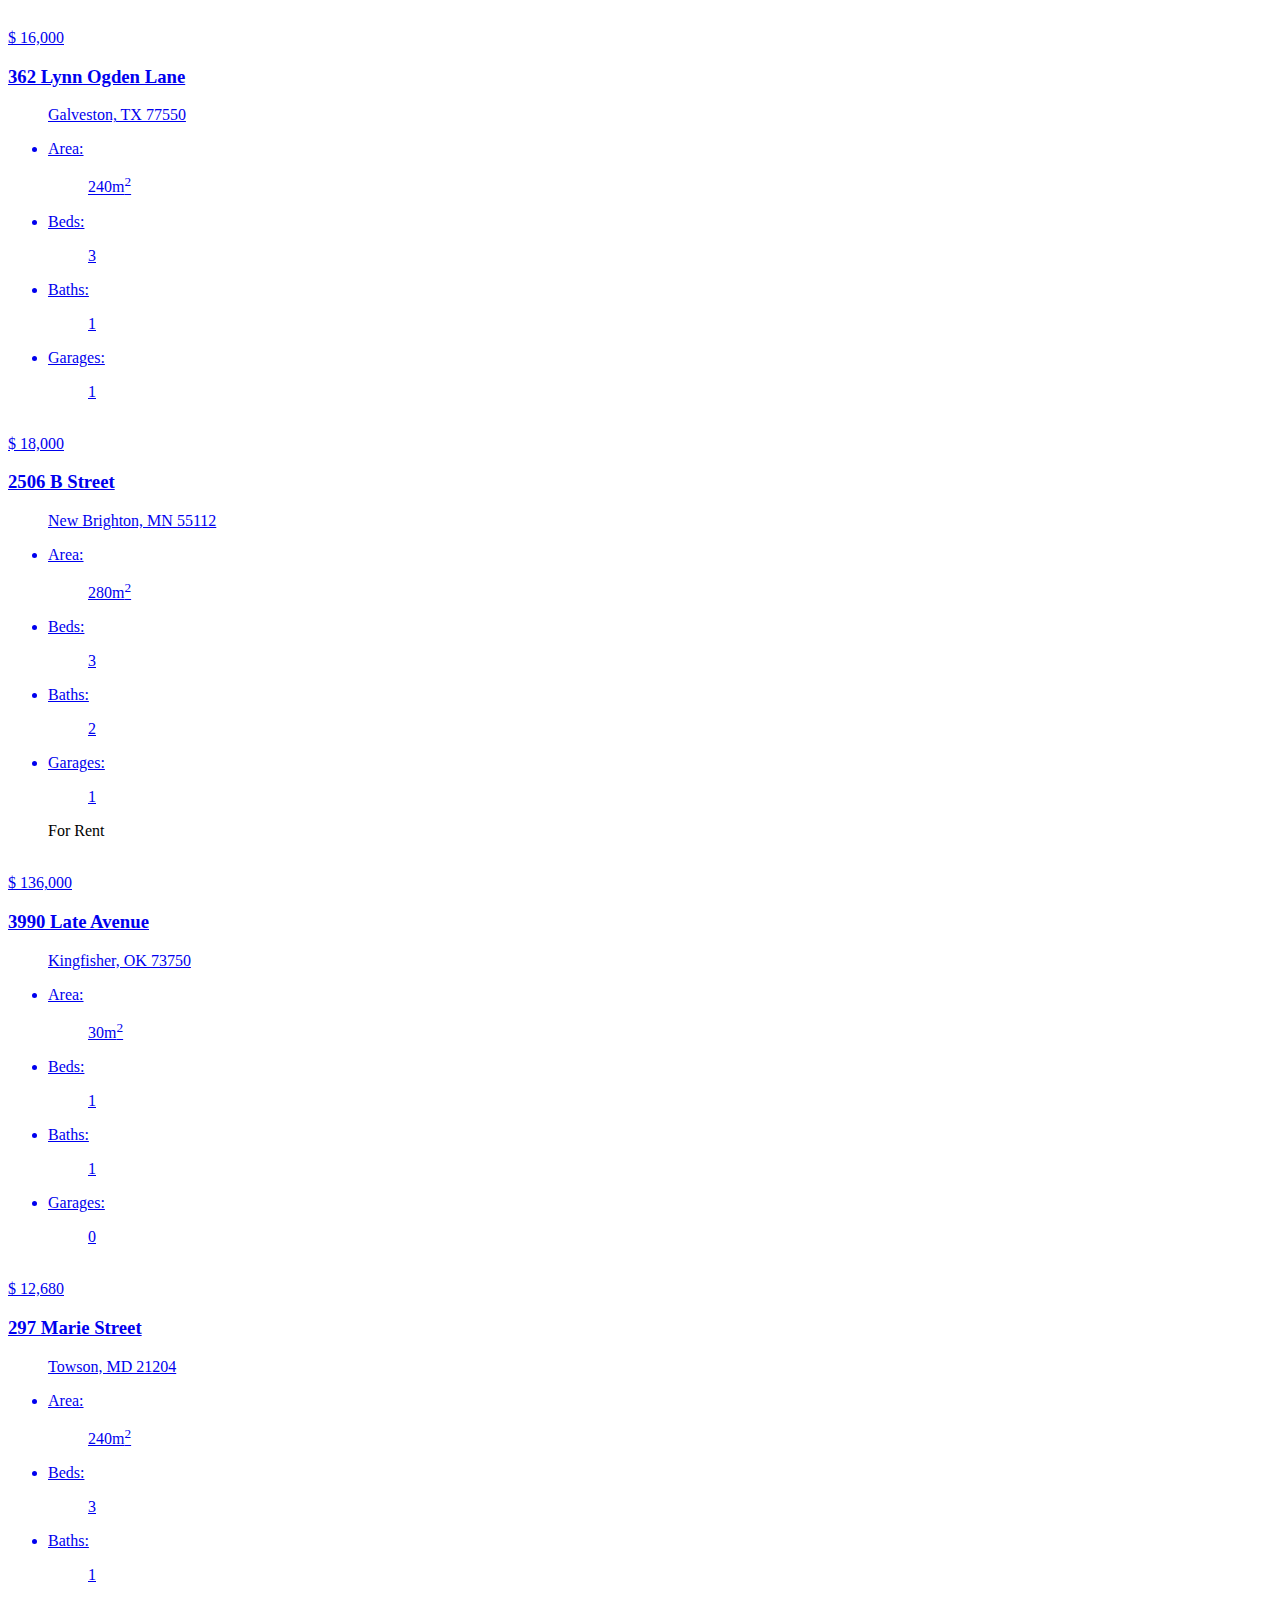
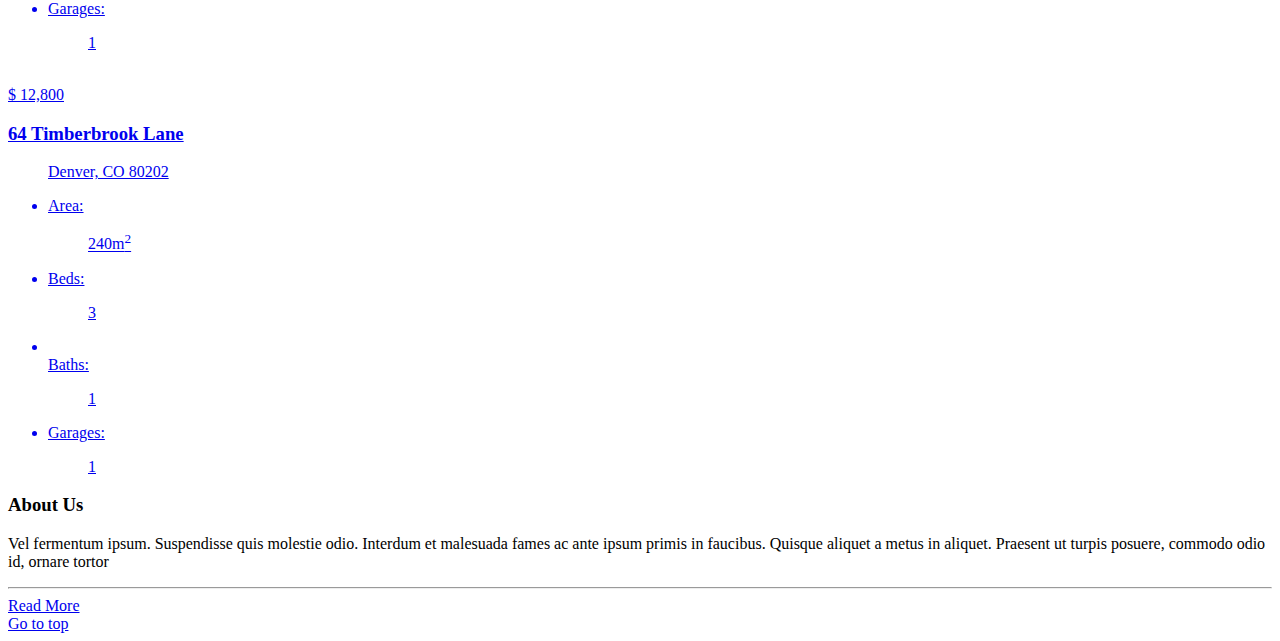
==== commit 78eecade: "Adding time of the day calculations." ====
--- a/web/index.html
+++ b/web/index.html
@@ -94,7 +94,7 @@
         <section id="new-properties" class="block">
             <div class="container">
                 <header class="section-title">
-                    <h2>Nearby Restaurants</h2>
+                    <h2>Restaurants in the locality</h2>
                     <a href="properties-listing.html" class="link-arrow">All restaurants</a>
                 </header>
                 <div class="row">
@@ -439,12 +439,34 @@
 <script type="text/javascript" src="assets/js/ie.js"></script>
 <![endif]-->
 <script>
-    _latitude = 48.87;
-    _longitude = 2.29;
+    _latitude = 33.646140;
+    _longitude = -117.842521;
     createHomepageGoogleMap(_latitude,_longitude);
     $(window).load(function(){
         initializeOwl(false);
     });
+
+    var findPartOfDay = function () {
+        var current_time = new Date();
+        var current_hour = current_time.getHours();
+        if (current_hour >= 6  && current_hour < 11){
+            console.log('Morning');
+            return 1;
+        }
+        if (current_hour >= 11 && current_hour < 15){
+            console.log('Afternoon!');
+            return 2;
+        }
+        if (current_hour >= 15 && current_hour < 19 ){
+            console.log('Evening');
+            return 3;
+        }
+        console.log('Night');
+        return 4;
+    };
+
+    var time_of_day = findPartOfDay();
+    $("select[name='time'] option[value="+time_of_day+"]").prop("selected", true);
 </script>
 </body>
 </html>
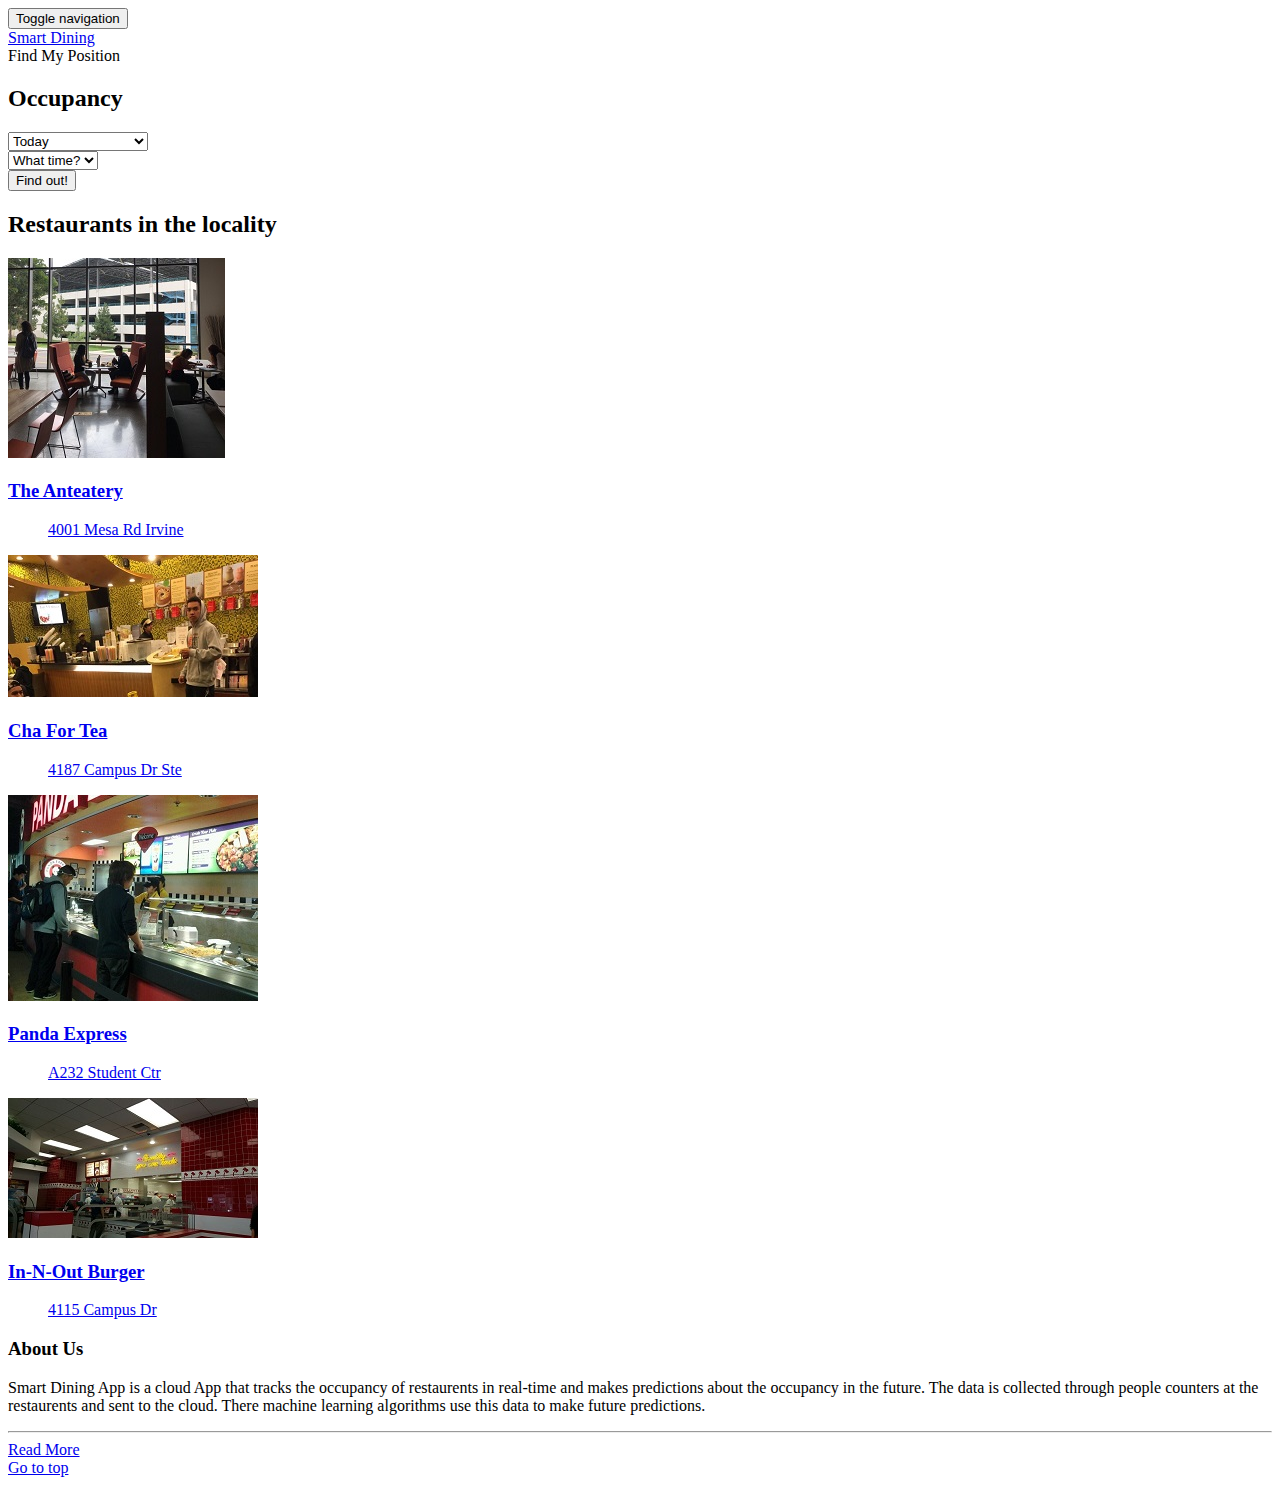
==== commit aee94d4a: "Merge branch 'master' of https://github.com/isrvamsi/smart-restaurant" ====
--- a/web/index.html
+++ b/web/index.html
@@ -95,287 +95,81 @@
             <div class="container">
                 <header class="section-title">
                     <h2>Restaurants in the locality</h2>
-                    <a href="properties-listing.html" class="link-arrow">All restaurants</a>
                 </header>
                 <div class="row">
                     <div class="col-md-3 col-sm-6">
                         <div class="property">
-                            <figure class="tag status">For Rent</figure>
-                            <a href="property-detail.html">
-                                <div class="property-image">
-                                    <img alt="" src="assets/img/properties/property-09.jpg">
-                                </div>
-                                <div class="overlay">
-                                    <div class="info">
-                                        <div class="tag price">$ 11,000</div>
-                                        <h3>3398 Lodgeville Road</h3>
-                                        <figure>Golden Valley, MN 55427</figure>
-                                    </div>
-                                    <ul class="additional-info">
-                                        <li>
-                                            <header>Area:</header>
-                                            <figure>240m<sup>2</sup></figure>
-                                        </li>
-                                        <li>
-                                            <header>Beds:</header>
-                                            <figure>2</figure>
-                                        </li>
-                                        <li>
-                                            <header>Baths:</header>
-                                            <figure>2</figure>
-                                        </li>
-                                        <li>
-                                            <header>Garages:</header>
-                                            <figure>0</figure>
-                                        </li>
-                                    </ul>
+                            <figure class="tag status"></figure>
+                            <a href="property-detail.html">
+                                <div class="property-image">
+                                    <img alt="" src="assets/img/restaurents/anteatery.jpg">
+                                </div>
+                                <div class="overlay">
+                                    <div class="info">
+                                        
+                                        <h3>The Anteatery</h3>
+                                        <figure>4001 Mesa Rd Irvine</figure>
+                                    </div>
+                                    
+                                </div>
+                            </a>
+                        </div><!-- /.property -->
+                    </div><!-- /.col-md-3 -->
+					<div class="col-md-3 col-sm-6">
+                        <div class="property">
+                            <figure class="tag status"></figure>
+                            <a href="property-detail.html">
+                                <div class="property-image">
+                                    <img alt="" src="assets/img/restaurents/cha4tea.jpg">
+                                </div>
+                                <div class="overlay">
+                                    <div class="info">
+                                        
+                                        <h3>Cha For Tea</h3>
+                                        <figure>4187 Campus Dr Ste</figure>
+                                    </div>
+                                    
                                 </div>
                             </a>
                         </div><!-- /.property -->
                     </div><!-- /.col-md-3 -->
                     <div class="col-md-3 col-sm-6">
                         <div class="property">
-                            <figure class="tag status">Under Offer</figure>
-                            <a href="property-detail.html">
-                                <div class="property-image">
-                                    <img alt="" src="assets/img/properties/property-03.jpg">
-                                </div>
-                                <div class="overlay">
-                                    <div class="info">
-                                        <div class="tag price">$ 38,000</div>
-                                        <h3>2186 Rinehart Road</h3>
-                                        <figure>Doral, FL 33178 </figure>
-                                    </div>
-                                    <ul class="additional-info">
-                                        <li>
-                                            <header>Area:</header>
-                                            <figure>240m<sup>2</sup></figure>
-                                        </li>
-                                        <li>
-                                            <header>Beds:</header>
-                                            <figure>3</figure>
-                                        </li>
-                                        <li>
-                                            <header>Baths:</header>
-                                            <figure>1</figure>
-                                        </li>
-                                        <li>
-                                            <header>Garages:</header>
-                                            <figure>1</figure>
-                                        </li>
-                                    </ul>
+                            <figure class="tag status"></figure>
+                            <a href="property-detail.html">
+                                <div class="property-image">
+                                    <img alt="" src="assets/img/restaurents/panda.jpg">
+                                </div>
+                                <div class="overlay">
+                                    <div class="info">
+                                        
+                                        <h3>Panda Express</h3>
+                                        <figure>A232 Student Ctr </figure>
+                                    </div>
+                                    
                                 </div>
                             </a>
                         </div><!-- /.property -->
                     </div><!-- /.col-md-3 -->
                     <div class="col-md-3 col-sm-6">
                         <div class="property">
-                            <a href="property-detail.html">
-                                <div class="property-image">
-                                    <img alt="" src="assets/img/properties/property-06.jpg">
-                                </div>
-                                <div class="overlay">
-                                    <div class="info">
-                                        <div class="tag price">$ 325,000</div>
-                                        <h3>3705 Brighton Circle Road</h3>
-                                        <figure>Glenwood, MN 56334</figure>
-                                    </div>
-                                    <ul class="additional-info">
-                                        <li>
-                                            <header>Area:</header>
-                                            <figure>240m<sup>2</sup></figure>
-                                        </li>
-                                        <li>
-                                            <header>Beds:</header>
-                                            <figure>3</figure>
-                                        </li>
-                                        <li>
-                                            <header>Baths:</header>
-                                            <figure>1</figure>
-                                        </li>
-                                        <li>
-                                            <header>Garages:</header>
-                                            <figure>1</figure>
-                                        </li>
-                                    </ul>
-                                </div>
-                            </a>
-                        </div><!-- /.property -->
-                    </div><!-- /.col-md-3 -->
-                    <div class="col-md-3 col-sm-6">
-                        <div class="property">
-                            <figure class="tag status">For Sale</figure>
-                            <a href="property-detail.html">
-                                <div class="property-image">
-                                    <img alt="" src="assets/img/properties/property-01.jpg">
-                                </div>
-                                <div class="overlay">
-                                    <div class="info">
-                                        <div class="tag price">$ 16,000</div>
-                                        <h3>362 Lynn Ogden Lane</h3>
-                                        <figure>Galveston, TX 77550</figure>
-                                    </div>
-                                    <ul class="additional-info">
-                                        <li>
-                                            <header>Area:</header>
-                                            <figure>240m<sup>2</sup></figure>
-                                        </li>
-                                        <li>
-                                            <header>Beds:</header>
-                                            <figure>3</figure>
-                                        </li>
-                                        <li>
-                                            <header>Baths:</header>
-                                            <figure>1</figure>
-                                        </li>
-                                        <li>
-                                            <header>Garages:</header>
-                                            <figure>1</figure>
-                                        </li>
-                                    </ul>
-                                </div>
-                            </a>
-                        </div><!-- /.property -->
-                    </div><!-- /.col-md-3 -->
-                </div><!-- /.row-->
-                <div class="row">
-                    <div class="col-md-3 col-sm-6">
-                        <div class="property">
-                            <a href="property-detail.html">
-                                <div class="property-image">
-                                    <img alt="" src="assets/img/properties/property-02.jpg">
-                                </div>
-                                <div class="overlay">
-                                    <div class="info">
-                                        <div class="tag price">$ 18,000</div>
-                                        <h3>2506 B Street</h3>
-                                        <figure>New Brighton, MN 55112</figure>
-                                    </div>
-                                    <ul class="additional-info">
-                                        <li>
-                                            <header>Area:</header>
-                                            <figure>280m<sup>2</sup></figure>
-                                        </li>
-                                        <li>
-                                            <header>Beds:</header>
-                                            <figure>3</figure>
-                                        </li>
-                                        <li>
-                                            <header>Baths:</header>
-                                            <figure>2</figure>
-                                        </li>
-                                        <li>
-                                            <header>Garages:</header>
-                                            <figure>1</figure>
-                                        </li>
-                                    </ul>
-                                </div>
-                            </a>
-                        </div><!-- /.property -->
-                    </div><!-- /.col-md-3 -->
-                    <div class="col-md-3 col-sm-6">
-                        <div class="property">
-                            <figure class="tag status">For Rent</figure>
-                            <a href="property-detail.html">
-                                <div class="property-image">
-                                    <img alt="" src="assets/img/properties/property-12.jpg">
-                                </div>
-                                <div class="overlay">
-                                    <div class="info">
-                                        <div class="tag price">$ 136,000</div>
-                                        <h3>3990 Late Avenue</h3>
-                                        <figure>Kingfisher, OK 73750</figure>
-                                    </div>
-                                    <ul class="additional-info">
-                                        <li>
-                                            <header>Area:</header>
-                                            <figure>30m<sup>2</sup></figure>
-                                        </li>
-                                        <li>
-                                            <header>Beds:</header>
-                                            <figure>1</figure>
-                                        </li>
-                                        <li>
-                                            <header>Baths:</header>
-                                            <figure>1</figure>
-                                        </li>
-                                        <li>
-                                            <header>Garages:</header>
-                                            <figure>0</figure>
-                                        </li>
-                                    </ul>
-                                </div>
-                            </a>
-                        </div><!-- /.property -->
-                    </div><!-- /.col-md-3 -->
-                    <div class="col-md-3 col-sm-6">
-                        <div class="property">
-                            <a href="property-detail.html">
-                                <div class="property-image">
-                                    <img alt="" src="assets/img/properties/property-05.jpg">
-                                </div>
-                                <div class="overlay">
-                                    <div class="info">
-                                        <div class="tag price">$ 12,680</div>
-                                        <h3>297 Marie Street</h3>
-                                        <figure>Towson, MD 21204 </figure>
-                                    </div>
-                                    <ul class="additional-info">
-                                        <li>
-                                            <header>Area:</header>
-                                            <figure>240m<sup>2</sup></figure>
-                                        </li>
-                                        <li>
-                                            <header>Beds:</header>
-                                            <figure>3</figure>
-                                        </li>
-                                        <li>
-                                            <header>Baths:</header>
-                                            <figure>1</figure>
-                                        </li>
-                                        <li>
-                                            <header>Garages:</header>
-                                            <figure>1</figure>
-                                        </li>
-                                    </ul>
-                                </div>
-                            </a>
-                        </div><!-- /.property -->
-                    </div><!-- /.col-md-3 -->
-                    <div class="col-md-3 col-sm-6">
-                        <div class="property">
-                            <a href="property-detail.html">
-                                <div class="property-image">
-                                    <img alt="" src="assets/img/properties/property-10.jpg">
-                                </div>
-                                <div class="overlay">
-                                    <div class="info">
-                                        <div class="tag price">$ 12,800</div>
-                                        <h3>64 Timberbrook Lane</h3>
-                                        <figure>Denver, CO 80202</figure>
-                                    </div>
-                                    <ul class="additional-info">
-                                        <li>
-                                            <header>Area:</header>
-                                            <figure>240m<sup>2</sup></figure>
-                                        </li>
-                                        <li>
-                                            <header>Beds:</header>
-                                            <figure>3</figure>
-                                        <li>
-                                        </li>
-                                            <header>Baths:</header>
-                                            <figure>1</figure>
-                                        </li>
-                                        <li>
-                                            <header>Garages:</header>
-                                            <figure>1</figure>
-                                        </li>
-                                    </ul>
-                                </div>
-                            </a>
-                        </div><!-- /.property -->
-                    </div><!-- /.col-md-3 -->
+                            <figure class="tag status"></figure>
+                            <a href="property-detail.html">
+                                <div class="property-image">
+                                    <img alt="" src="assets/img/restaurents/innout.jpg">
+                                </div>
+                                <div class="overlay">
+                                    <div class="info">
+                                        
+                                        <h3>In-N-Out Burger</h3>
+                                        <figure>4115 Campus Dr</figure>
+                                    </div>
+                                    
+                                </div>
+                            </a>
+                        </div><!-- /.property -->
+                    </div><!-- /.col-md-3 -->
+               
                 </div><!-- /.row-->
             </div><!-- /.container-->
         </section><!-- /#new-properties-->
@@ -389,9 +183,7 @@
                     <div class="row">
                         <article>
                             <h3>About Us</h3>
-                            <p>Vel fermentum ipsum. Suspendisse quis molestie odio. Interdum et malesuada fames ac ante ipsum
-                                primis in faucibus. Quisque aliquet a metus in aliquet. Praesent ut turpis posuere, commodo odio
-                                id, ornare tortor
+                            <p> Smart Dining App is a cloud App that tracks the occupancy of restaurents in real-time and makes predictions about the occupancy in the future. The data is collected through people counters at the restaurents and sent to the cloud. There machine learning algorithms use this data to make future predictions.
                             </p>
                             <hr>
                             <a href="#" class="link-arrow">Read More</a>
@@ -467,6 +259,12 @@
 
     var time_of_day = findPartOfDay();
     $("select[name='time'] option[value="+time_of_day+"]").prop("selected", true);
+
+    document.getElementById('form-map').addEventListener('submit', function(evt){
+        evt.preventDefault();
+        listener_search_box();
+    })
+
 </script>
 </body>
 </html>
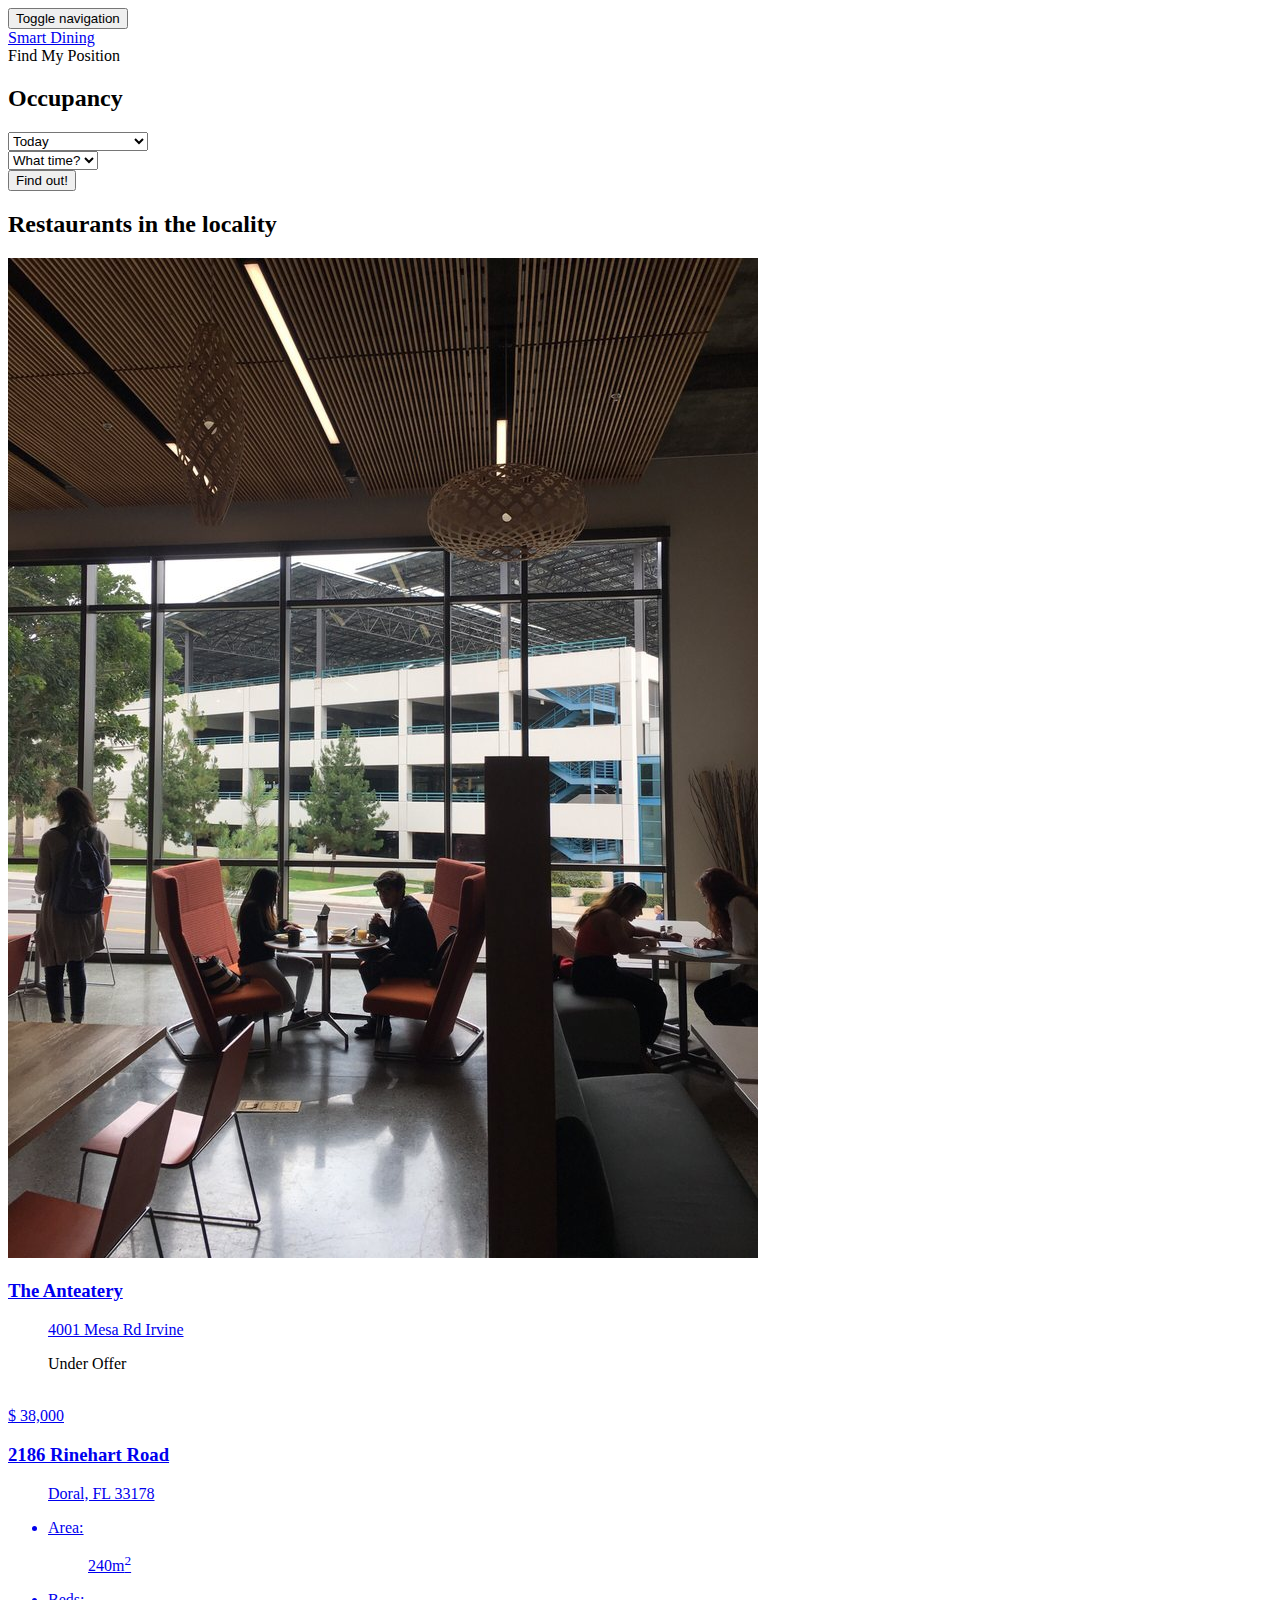
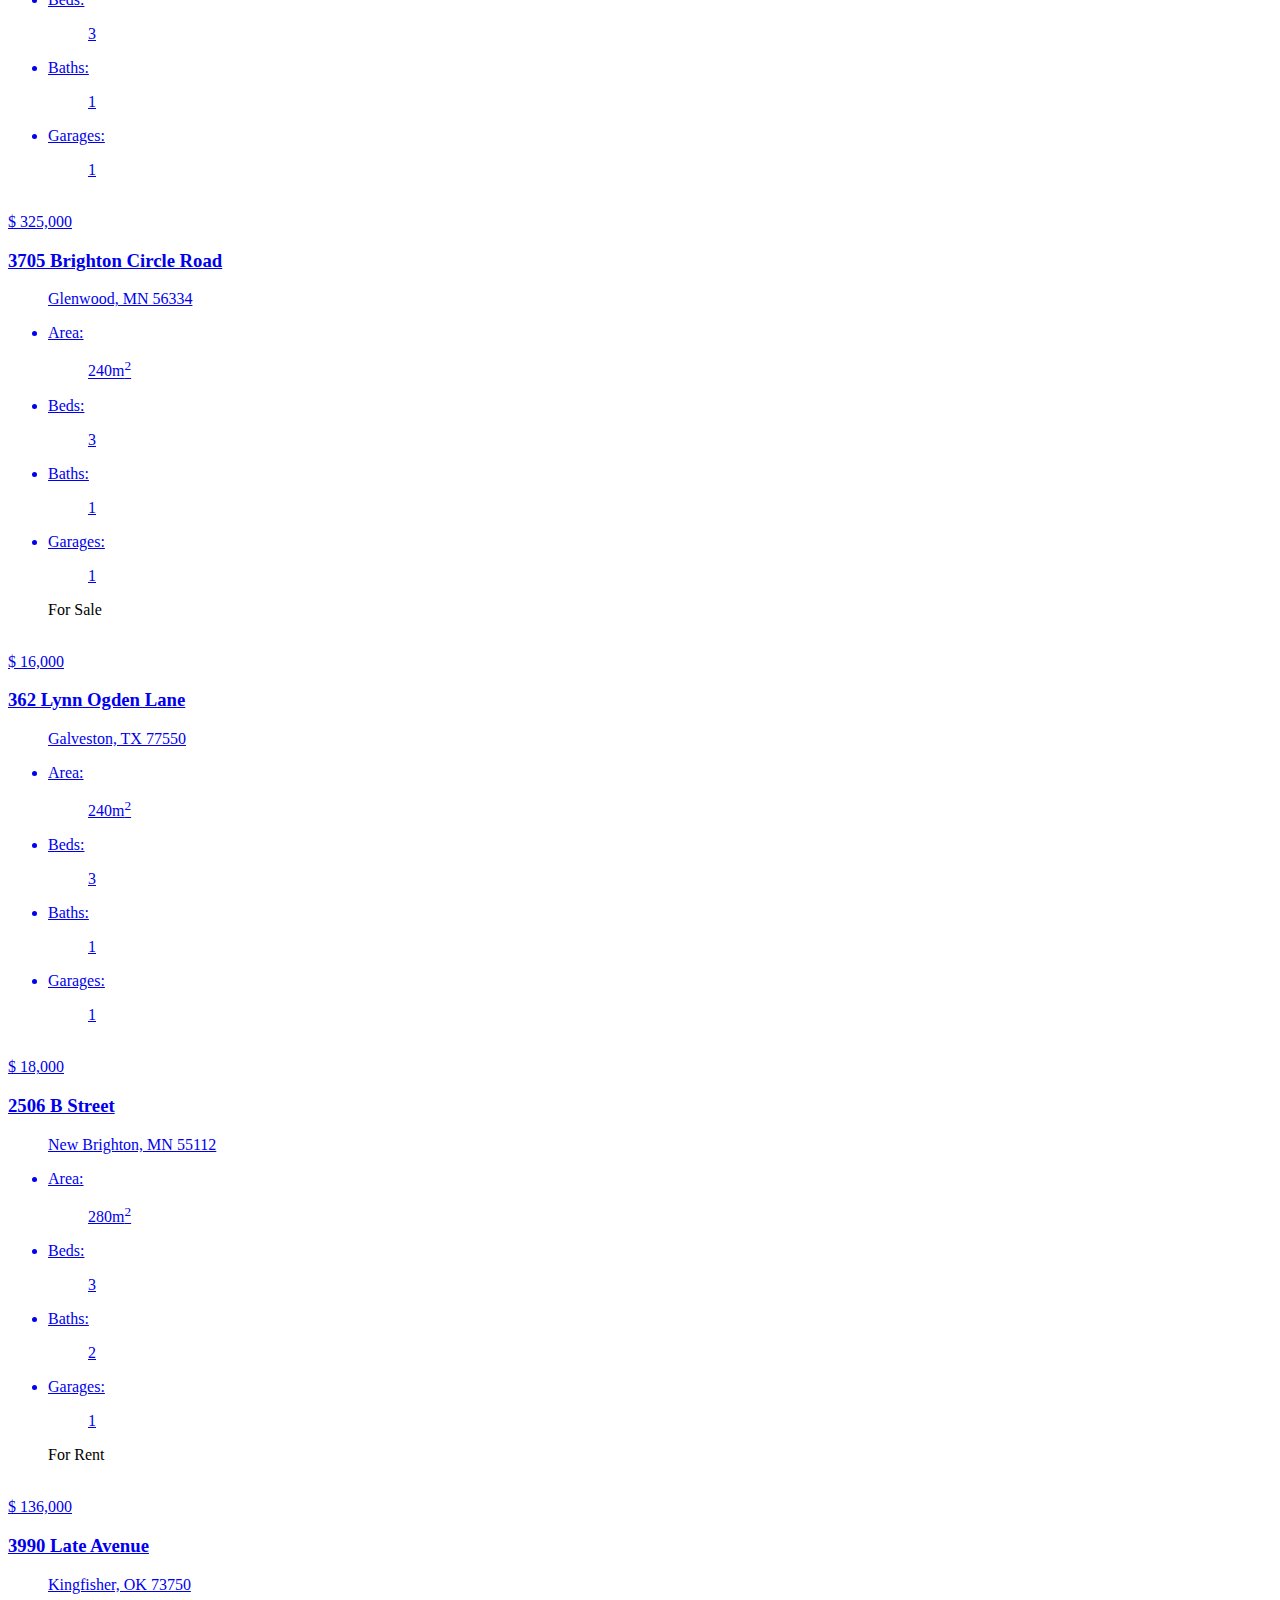
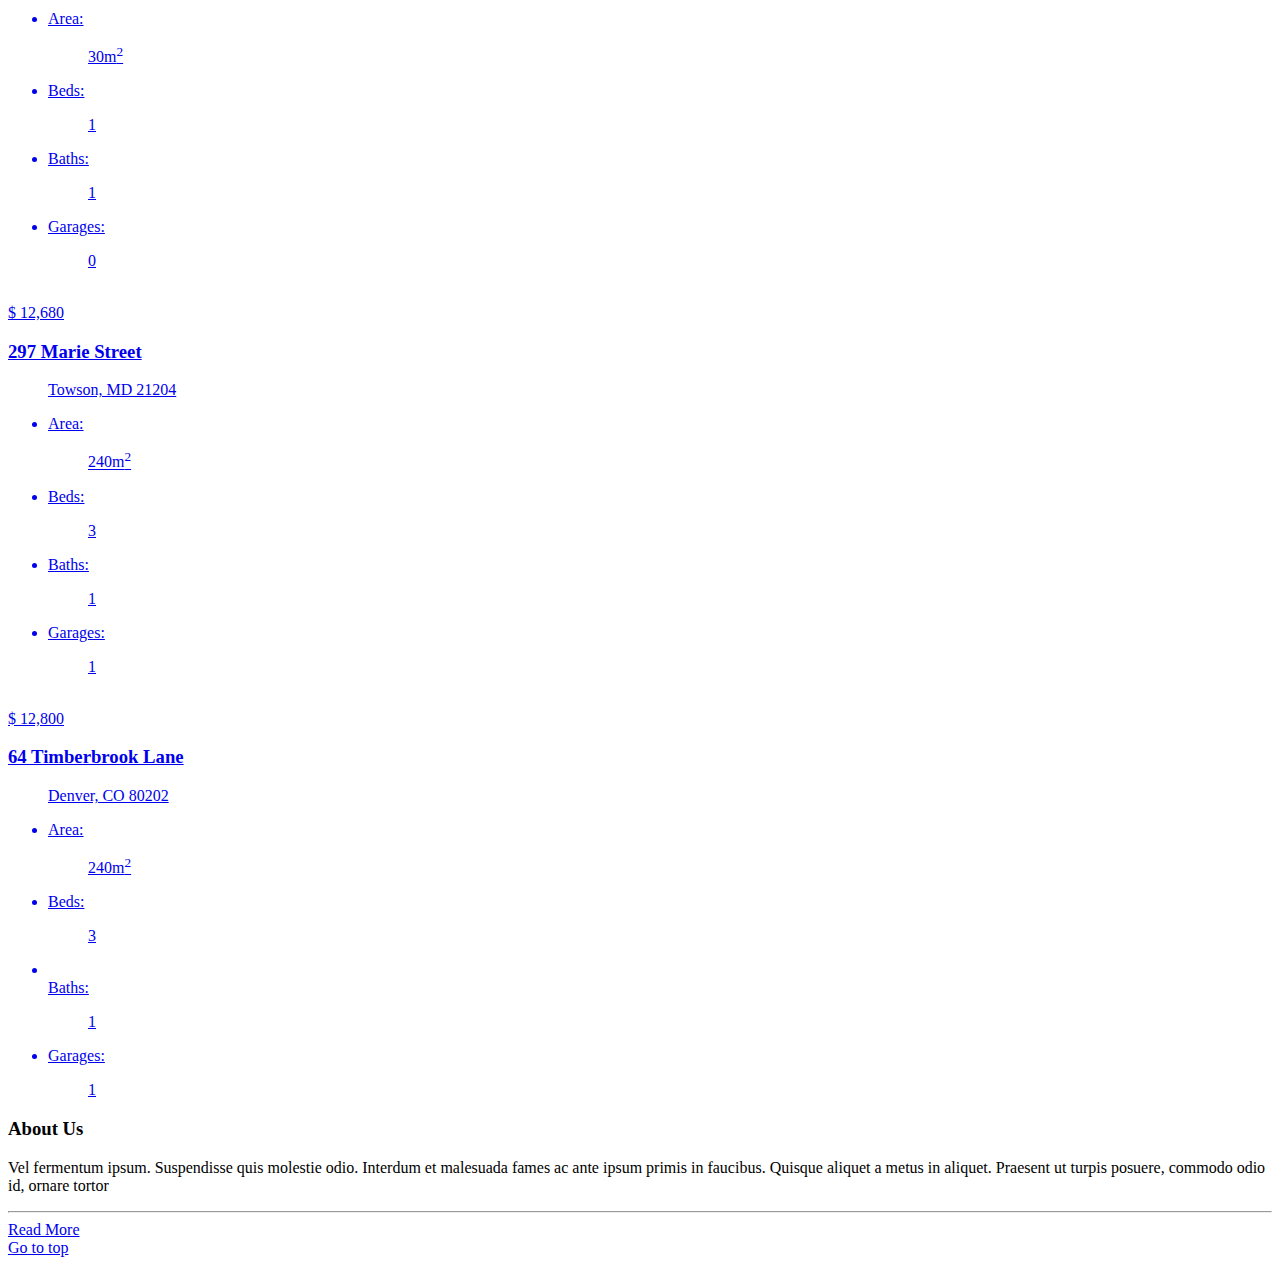
==== commit 15b52a53: "Modifying index.html for restaurent listings" ====
--- a/web/index.html
+++ b/web/index.html
@@ -115,61 +115,249 @@
                             </a>
                         </div><!-- /.property -->
                     </div><!-- /.col-md-3 -->
-					<div class="col-md-3 col-sm-6">
-                        <div class="property">
-                            <figure class="tag status"></figure>
-                            <a href="property-detail.html">
-                                <div class="property-image">
-                                    <img alt="" src="assets/img/restaurents/cha4tea.jpg">
-                                </div>
-                                <div class="overlay">
-                                    <div class="info">
-                                        
-                                        <h3>Cha For Tea</h3>
-                                        <figure>4187 Campus Dr Ste</figure>
-                                    </div>
-                                    
-                                </div>
-                            </a>
-                        </div><!-- /.property -->
-                    </div><!-- /.col-md-3 -->
-                    <div class="col-md-3 col-sm-6">
-                        <div class="property">
-                            <figure class="tag status"></figure>
-                            <a href="property-detail.html">
-                                <div class="property-image">
-                                    <img alt="" src="assets/img/restaurents/panda.jpg">
-                                </div>
-                                <div class="overlay">
-                                    <div class="info">
-                                        
-                                        <h3>Panda Express</h3>
-                                        <figure>A232 Student Ctr </figure>
-                                    </div>
-                                    
-                                </div>
-                            </a>
-                        </div><!-- /.property -->
-                    </div><!-- /.col-md-3 -->
-                    <div class="col-md-3 col-sm-6">
-                        <div class="property">
-                            <figure class="tag status"></figure>
-                            <a href="property-detail.html">
-                                <div class="property-image">
-                                    <img alt="" src="assets/img/restaurents/innout.jpg">
-                                </div>
-                                <div class="overlay">
-                                    <div class="info">
-                                        
-                                        <h3>In-N-Out Burger</h3>
-                                        <figure>4115 Campus Dr</figure>
-                                    </div>
-                                    
-                                </div>
-                            </a>
-                        </div><!-- /.property -->
-                    </div><!-- /.col-md-3 -->
-               
+                    <div class="col-md-3 col-sm-6">
+                        <div class="property">
+                            <figure class="tag status">Under Offer</figure>
+                            <a href="property-detail.html">
+                                <div class="property-image">
+                                    <img alt="" src="assets/img/properties/property-03.jpg">
+                                </div>
+                                <div class="overlay">
+                                    <div class="info">
+                                        <div class="tag price">$ 38,000</div>
+                                        <h3>2186 Rinehart Road</h3>
+                                        <figure>Doral, FL 33178 </figure>
+                                    </div>
+                                    <ul class="additional-info">
+                                        <li>
+                                            <header>Area:</header>
+                                            <figure>240m<sup>2</sup></figure>
+                                        </li>
+                                        <li>
+                                            <header>Beds:</header>
+                                            <figure>3</figure>
+                                        </li>
+                                        <li>
+                                            <header>Baths:</header>
+                                            <figure>1</figure>
+                                        </li>
+                                        <li>
+                                            <header>Garages:</header>
+                                            <figure>1</figure>
+                                        </li>
+                                    </ul>
+                                </div>
+                            </a>
+                        </div><!-- /.property -->
+                    </div><!-- /.col-md-3 -->
+                    <div class="col-md-3 col-sm-6">
+                        <div class="property">
+                            <a href="property-detail.html">
+                                <div class="property-image">
+                                    <img alt="" src="assets/img/properties/property-06.jpg">
+                                </div>
+                                <div class="overlay">
+                                    <div class="info">
+                                        <div class="tag price">$ 325,000</div>
+                                        <h3>3705 Brighton Circle Road</h3>
+                                        <figure>Glenwood, MN 56334</figure>
+                                    </div>
+                                    <ul class="additional-info">
+                                        <li>
+                                            <header>Area:</header>
+                                            <figure>240m<sup>2</sup></figure>
+                                        </li>
+                                        <li>
+                                            <header>Beds:</header>
+                                            <figure>3</figure>
+                                        </li>
+                                        <li>
+                                            <header>Baths:</header>
+                                            <figure>1</figure>
+                                        </li>
+                                        <li>
+                                            <header>Garages:</header>
+                                            <figure>1</figure>
+                                        </li>
+                                    </ul>
+                                </div>
+                            </a>
+                        </div><!-- /.property -->
+                    </div><!-- /.col-md-3 -->
+                    <div class="col-md-3 col-sm-6">
+                        <div class="property">
+                            <figure class="tag status">For Sale</figure>
+                            <a href="property-detail.html">
+                                <div class="property-image">
+                                    <img alt="" src="assets/img/properties/property-01.jpg">
+                                </div>
+                                <div class="overlay">
+                                    <div class="info">
+                                        <div class="tag price">$ 16,000</div>
+                                        <h3>362 Lynn Ogden Lane</h3>
+                                        <figure>Galveston, TX 77550</figure>
+                                    </div>
+                                    <ul class="additional-info">
+                                        <li>
+                                            <header>Area:</header>
+                                            <figure>240m<sup>2</sup></figure>
+                                        </li>
+                                        <li>
+                                            <header>Beds:</header>
+                                            <figure>3</figure>
+                                        </li>
+                                        <li>
+                                            <header>Baths:</header>
+                                            <figure>1</figure>
+                                        </li>
+                                        <li>
+                                            <header>Garages:</header>
+                                            <figure>1</figure>
+                                        </li>
+                                    </ul>
+                                </div>
+                            </a>
+                        </div><!-- /.property -->
+                    </div><!-- /.col-md-3 -->
+                </div><!-- /.row-->
+                <div class="row">
+                    <div class="col-md-3 col-sm-6">
+                        <div class="property">
+                            <a href="property-detail.html">
+                                <div class="property-image">
+                                    <img alt="" src="assets/img/properties/property-02.jpg">
+                                </div>
+                                <div class="overlay">
+                                    <div class="info">
+                                        <div class="tag price">$ 18,000</div>
+                                        <h3>2506 B Street</h3>
+                                        <figure>New Brighton, MN 55112</figure>
+                                    </div>
+                                    <ul class="additional-info">
+                                        <li>
+                                            <header>Area:</header>
+                                            <figure>280m<sup>2</sup></figure>
+                                        </li>
+                                        <li>
+                                            <header>Beds:</header>
+                                            <figure>3</figure>
+                                        </li>
+                                        <li>
+                                            <header>Baths:</header>
+                                            <figure>2</figure>
+                                        </li>
+                                        <li>
+                                            <header>Garages:</header>
+                                            <figure>1</figure>
+                                        </li>
+                                    </ul>
+                                </div>
+                            </a>
+                        </div><!-- /.property -->
+                    </div><!-- /.col-md-3 -->
+                    <div class="col-md-3 col-sm-6">
+                        <div class="property">
+                            <figure class="tag status">For Rent</figure>
+                            <a href="property-detail.html">
+                                <div class="property-image">
+                                    <img alt="" src="assets/img/properties/property-12.jpg">
+                                </div>
+                                <div class="overlay">
+                                    <div class="info">
+                                        <div class="tag price">$ 136,000</div>
+                                        <h3>3990 Late Avenue</h3>
+                                        <figure>Kingfisher, OK 73750</figure>
+                                    </div>
+                                    <ul class="additional-info">
+                                        <li>
+                                            <header>Area:</header>
+                                            <figure>30m<sup>2</sup></figure>
+                                        </li>
+                                        <li>
+                                            <header>Beds:</header>
+                                            <figure>1</figure>
+                                        </li>
+                                        <li>
+                                            <header>Baths:</header>
+                                            <figure>1</figure>
+                                        </li>
+                                        <li>
+                                            <header>Garages:</header>
+                                            <figure>0</figure>
+                                        </li>
+                                    </ul>
+                                </div>
+                            </a>
+                        </div><!-- /.property -->
+                    </div><!-- /.col-md-3 -->
+                    <div class="col-md-3 col-sm-6">
+                        <div class="property">
+                            <a href="property-detail.html">
+                                <div class="property-image">
+                                    <img alt="" src="assets/img/properties/property-05.jpg">
+                                </div>
+                                <div class="overlay">
+                                    <div class="info">
+                                        <div class="tag price">$ 12,680</div>
+                                        <h3>297 Marie Street</h3>
+                                        <figure>Towson, MD 21204 </figure>
+                                    </div>
+                                    <ul class="additional-info">
+                                        <li>
+                                            <header>Area:</header>
+                                            <figure>240m<sup>2</sup></figure>
+                                        </li>
+                                        <li>
+                                            <header>Beds:</header>
+                                            <figure>3</figure>
+                                        </li>
+                                        <li>
+                                            <header>Baths:</header>
+                                            <figure>1</figure>
+                                        </li>
+                                        <li>
+                                            <header>Garages:</header>
+                                            <figure>1</figure>
+                                        </li>
+                                    </ul>
+                                </div>
+                            </a>
+                        </div><!-- /.property -->
+                    </div><!-- /.col-md-3 -->
+                    <div class="col-md-3 col-sm-6">
+                        <div class="property">
+                            <a href="property-detail.html">
+                                <div class="property-image">
+                                    <img alt="" src="assets/img/properties/property-10.jpg">
+                                </div>
+                                <div class="overlay">
+                                    <div class="info">
+                                        <div class="tag price">$ 12,800</div>
+                                        <h3>64 Timberbrook Lane</h3>
+                                        <figure>Denver, CO 80202</figure>
+                                    </div>
+                                    <ul class="additional-info">
+                                        <li>
+                                            <header>Area:</header>
+                                            <figure>240m<sup>2</sup></figure>
+                                        </li>
+                                        <li>
+                                            <header>Beds:</header>
+                                            <figure>3</figure>
+                                        <li>
+                                        </li>
+                                            <header>Baths:</header>
+                                            <figure>1</figure>
+                                        </li>
+                                        <li>
+                                            <header>Garages:</header>
+                                            <figure>1</figure>
+                                        </li>
+                                    </ul>
+                                </div>
+                            </a>
+                        </div><!-- /.property -->
+                    </div><!-- /.col-md-3 -->
                 </div><!-- /.row-->
             </div><!-- /.container-->
         </section><!-- /#new-properties-->
@@ -183,7 +371,9 @@
                     <div class="row">
                         <article>
                             <h3>About Us</h3>
-                            <p> Smart Dining App is a cloud App that tracks the occupancy of restaurents in real-time and makes predictions about the occupancy in the future. The data is collected through people counters at the restaurents and sent to the cloud. There machine learning algorithms use this data to make future predictions.
+                            <p>Vel fermentum ipsum. Suspendisse quis molestie odio. Interdum et malesuada fames ac ante ipsum
+                                primis in faucibus. Quisque aliquet a metus in aliquet. Praesent ut turpis posuere, commodo odio
+                                id, ornare tortor
                             </p>
                             <hr>
                             <a href="#" class="link-arrow">Read More</a>
@@ -259,12 +449,6 @@
 
     var time_of_day = findPartOfDay();
     $("select[name='time'] option[value="+time_of_day+"]").prop("selected", true);
-
-    document.getElementById('form-map').addEventListener('submit', function(evt){
-        evt.preventDefault();
-        listener_search_box();
-    })
-
 </script>
 </body>
 </html>
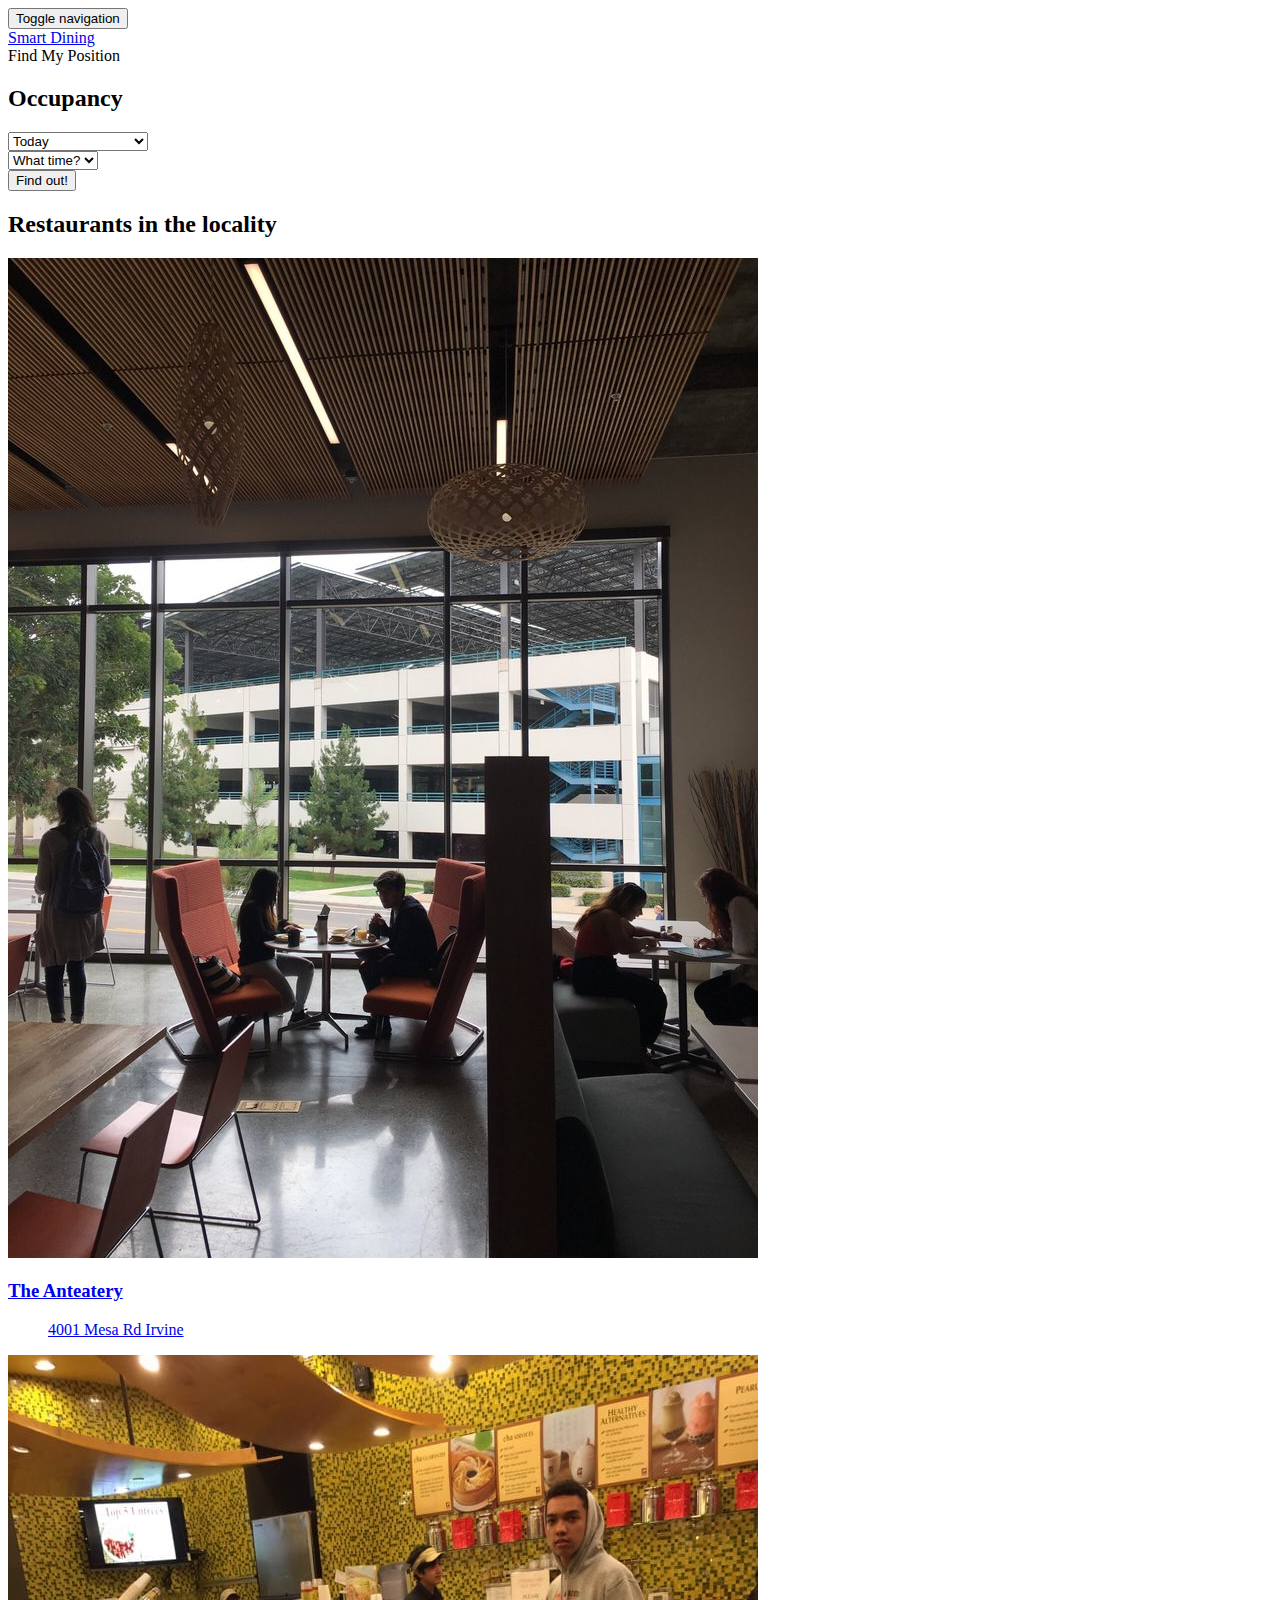
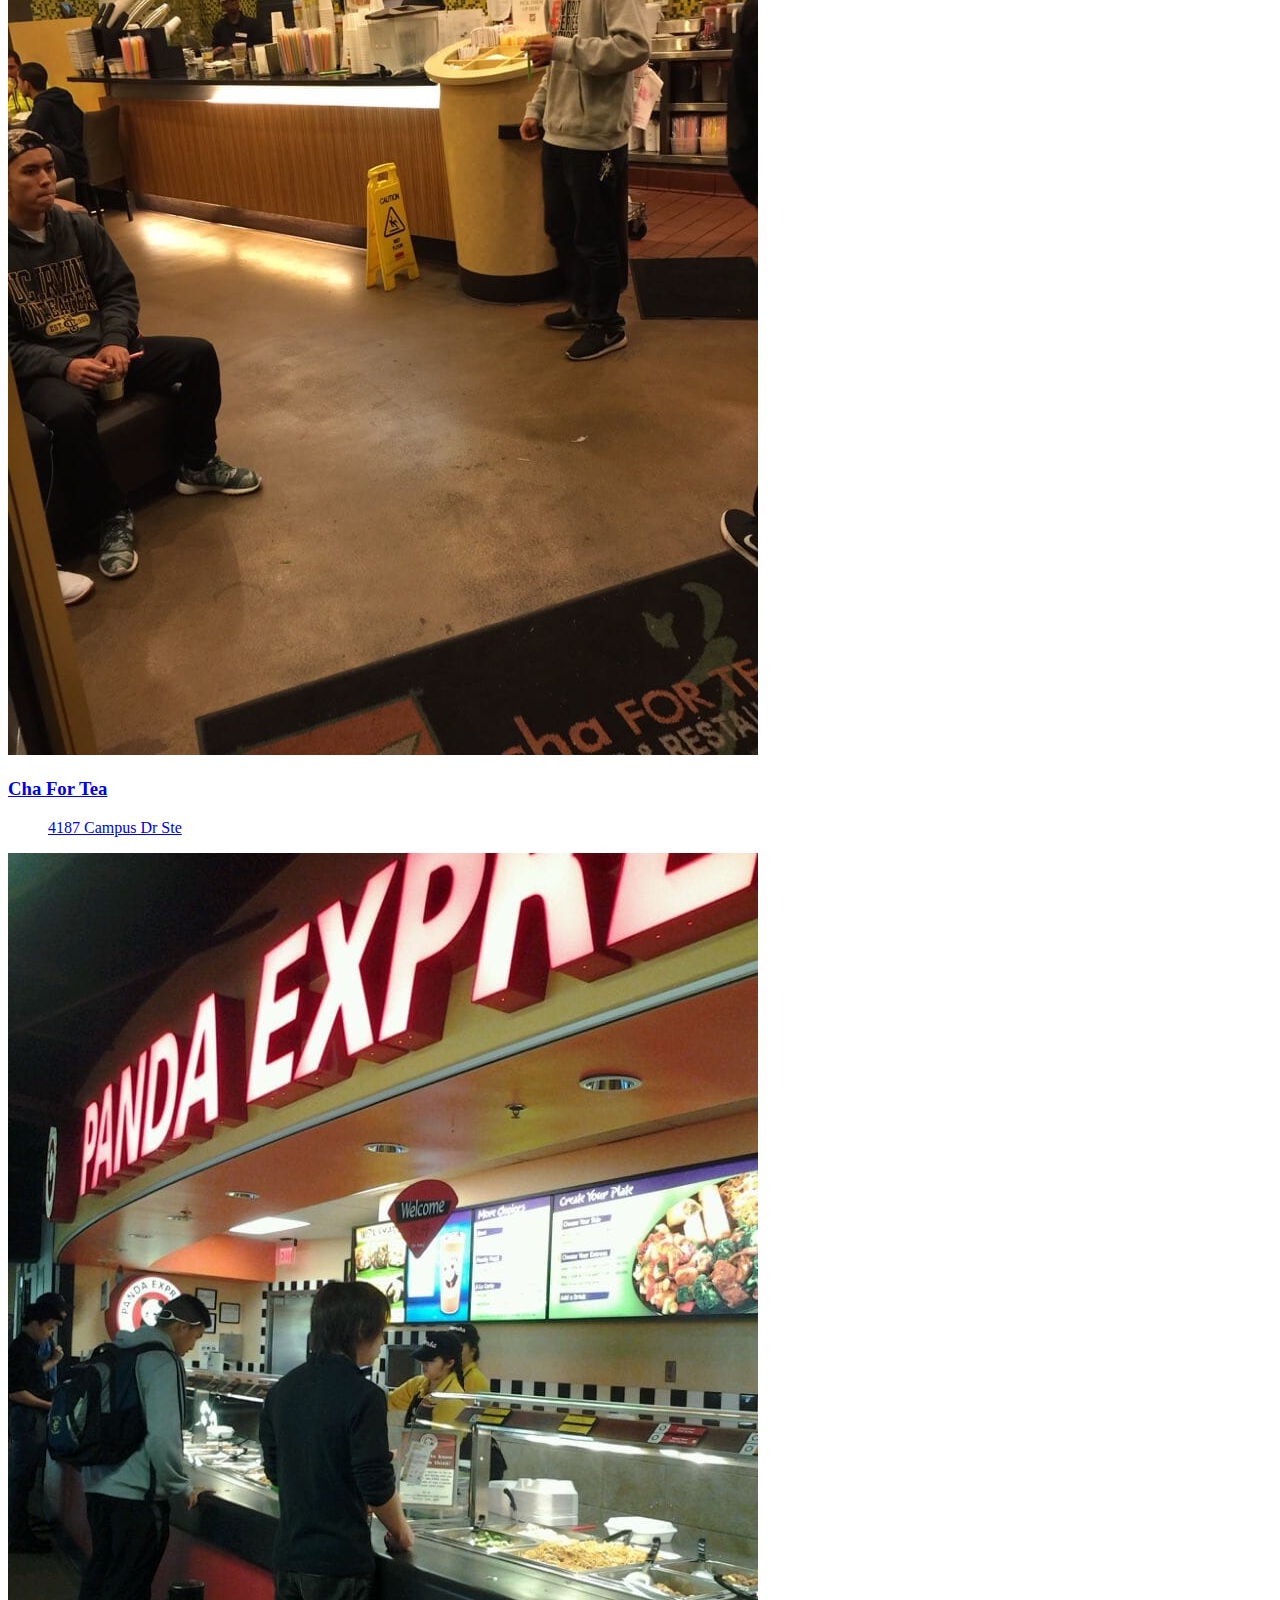
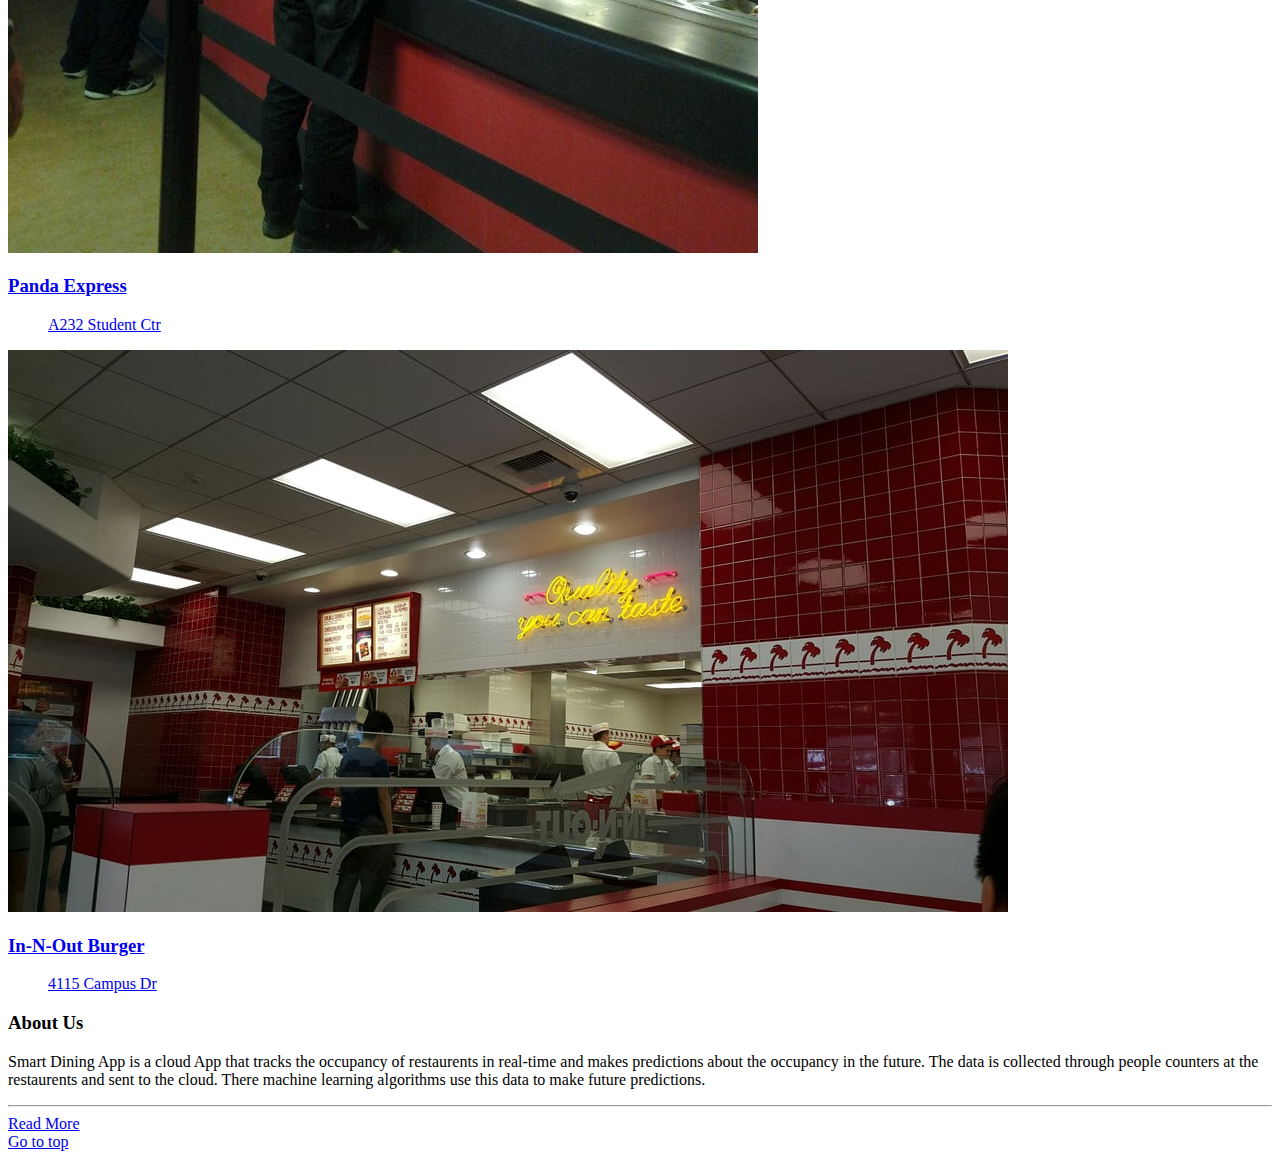
==== commit aff1c39f: "Adding all local restaurent files and about us" ====
--- a/web/index.html
+++ b/web/index.html
@@ -115,249 +115,61 @@
                             </a>
                         </div><!-- /.property -->
                     </div><!-- /.col-md-3 -->
+					<div class="col-md-3 col-sm-6">
+                        <div class="property">
+                            <figure class="tag status"></figure>
+                            <a href="property-detail.html">
+                                <div class="property-image">
+                                    <img alt="" src="assets/img/restaurents/cha4tea.jpg">
+                                </div>
+                                <div class="overlay">
+                                    <div class="info">
+                                        
+                                        <h3>Cha For Tea</h3>
+                                        <figure>4187 Campus Dr Ste</figure>
+                                    </div>
+                                    
+                                </div>
+                            </a>
+                        </div><!-- /.property -->
+                    </div><!-- /.col-md-3 -->
                     <div class="col-md-3 col-sm-6">
                         <div class="property">
-                            <figure class="tag status">Under Offer</figure>
-                            <a href="property-detail.html">
-                                <div class="property-image">
-                                    <img alt="" src="assets/img/properties/property-03.jpg">
-                                </div>
-                                <div class="overlay">
-                                    <div class="info">
-                                        <div class="tag price">$ 38,000</div>
-                                        <h3>2186 Rinehart Road</h3>
-                                        <figure>Doral, FL 33178 </figure>
-                                    </div>
-                                    <ul class="additional-info">
-                                        <li>
-                                            <header>Area:</header>
-                                            <figure>240m<sup>2</sup></figure>
-                                        </li>
-                                        <li>
-                                            <header>Beds:</header>
-                                            <figure>3</figure>
-                                        </li>
-                                        <li>
-                                            <header>Baths:</header>
-                                            <figure>1</figure>
-                                        </li>
-                                        <li>
-                                            <header>Garages:</header>
-                                            <figure>1</figure>
-                                        </li>
-                                    </ul>
+                            <figure class="tag status"></figure>
+                            <a href="property-detail.html">
+                                <div class="property-image">
+                                    <img alt="" src="assets/img/restaurents/panda.jpg">
+                                </div>
+                                <div class="overlay">
+                                    <div class="info">
+                                        
+                                        <h3>Panda Express</h3>
+                                        <figure>A232 Student Ctr </figure>
+                                    </div>
+                                    
                                 </div>
                             </a>
                         </div><!-- /.property -->
                     </div><!-- /.col-md-3 -->
                     <div class="col-md-3 col-sm-6">
                         <div class="property">
-                            <a href="property-detail.html">
-                                <div class="property-image">
-                                    <img alt="" src="assets/img/properties/property-06.jpg">
-                                </div>
-                                <div class="overlay">
-                                    <div class="info">
-                                        <div class="tag price">$ 325,000</div>
-                                        <h3>3705 Brighton Circle Road</h3>
-                                        <figure>Glenwood, MN 56334</figure>
-                                    </div>
-                                    <ul class="additional-info">
-                                        <li>
-                                            <header>Area:</header>
-                                            <figure>240m<sup>2</sup></figure>
-                                        </li>
-                                        <li>
-                                            <header>Beds:</header>
-                                            <figure>3</figure>
-                                        </li>
-                                        <li>
-                                            <header>Baths:</header>
-                                            <figure>1</figure>
-                                        </li>
-                                        <li>
-                                            <header>Garages:</header>
-                                            <figure>1</figure>
-                                        </li>
-                                    </ul>
-                                </div>
-                            </a>
-                        </div><!-- /.property -->
-                    </div><!-- /.col-md-3 -->
-                    <div class="col-md-3 col-sm-6">
-                        <div class="property">
-                            <figure class="tag status">For Sale</figure>
-                            <a href="property-detail.html">
-                                <div class="property-image">
-                                    <img alt="" src="assets/img/properties/property-01.jpg">
-                                </div>
-                                <div class="overlay">
-                                    <div class="info">
-                                        <div class="tag price">$ 16,000</div>
-                                        <h3>362 Lynn Ogden Lane</h3>
-                                        <figure>Galveston, TX 77550</figure>
-                                    </div>
-                                    <ul class="additional-info">
-                                        <li>
-                                            <header>Area:</header>
-                                            <figure>240m<sup>2</sup></figure>
-                                        </li>
-                                        <li>
-                                            <header>Beds:</header>
-                                            <figure>3</figure>
-                                        </li>
-                                        <li>
-                                            <header>Baths:</header>
-                                            <figure>1</figure>
-                                        </li>
-                                        <li>
-                                            <header>Garages:</header>
-                                            <figure>1</figure>
-                                        </li>
-                                    </ul>
-                                </div>
-                            </a>
-                        </div><!-- /.property -->
-                    </div><!-- /.col-md-3 -->
-                </div><!-- /.row-->
-                <div class="row">
-                    <div class="col-md-3 col-sm-6">
-                        <div class="property">
-                            <a href="property-detail.html">
-                                <div class="property-image">
-                                    <img alt="" src="assets/img/properties/property-02.jpg">
-                                </div>
-                                <div class="overlay">
-                                    <div class="info">
-                                        <div class="tag price">$ 18,000</div>
-                                        <h3>2506 B Street</h3>
-                                        <figure>New Brighton, MN 55112</figure>
-                                    </div>
-                                    <ul class="additional-info">
-                                        <li>
-                                            <header>Area:</header>
-                                            <figure>280m<sup>2</sup></figure>
-                                        </li>
-                                        <li>
-                                            <header>Beds:</header>
-                                            <figure>3</figure>
-                                        </li>
-                                        <li>
-                                            <header>Baths:</header>
-                                            <figure>2</figure>
-                                        </li>
-                                        <li>
-                                            <header>Garages:</header>
-                                            <figure>1</figure>
-                                        </li>
-                                    </ul>
-                                </div>
-                            </a>
-                        </div><!-- /.property -->
-                    </div><!-- /.col-md-3 -->
-                    <div class="col-md-3 col-sm-6">
-                        <div class="property">
-                            <figure class="tag status">For Rent</figure>
-                            <a href="property-detail.html">
-                                <div class="property-image">
-                                    <img alt="" src="assets/img/properties/property-12.jpg">
-                                </div>
-                                <div class="overlay">
-                                    <div class="info">
-                                        <div class="tag price">$ 136,000</div>
-                                        <h3>3990 Late Avenue</h3>
-                                        <figure>Kingfisher, OK 73750</figure>
-                                    </div>
-                                    <ul class="additional-info">
-                                        <li>
-                                            <header>Area:</header>
-                                            <figure>30m<sup>2</sup></figure>
-                                        </li>
-                                        <li>
-                                            <header>Beds:</header>
-                                            <figure>1</figure>
-                                        </li>
-                                        <li>
-                                            <header>Baths:</header>
-                                            <figure>1</figure>
-                                        </li>
-                                        <li>
-                                            <header>Garages:</header>
-                                            <figure>0</figure>
-                                        </li>
-                                    </ul>
-                                </div>
-                            </a>
-                        </div><!-- /.property -->
-                    </div><!-- /.col-md-3 -->
-                    <div class="col-md-3 col-sm-6">
-                        <div class="property">
-                            <a href="property-detail.html">
-                                <div class="property-image">
-                                    <img alt="" src="assets/img/properties/property-05.jpg">
-                                </div>
-                                <div class="overlay">
-                                    <div class="info">
-                                        <div class="tag price">$ 12,680</div>
-                                        <h3>297 Marie Street</h3>
-                                        <figure>Towson, MD 21204 </figure>
-                                    </div>
-                                    <ul class="additional-info">
-                                        <li>
-                                            <header>Area:</header>
-                                            <figure>240m<sup>2</sup></figure>
-                                        </li>
-                                        <li>
-                                            <header>Beds:</header>
-                                            <figure>3</figure>
-                                        </li>
-                                        <li>
-                                            <header>Baths:</header>
-                                            <figure>1</figure>
-                                        </li>
-                                        <li>
-                                            <header>Garages:</header>
-                                            <figure>1</figure>
-                                        </li>
-                                    </ul>
-                                </div>
-                            </a>
-                        </div><!-- /.property -->
-                    </div><!-- /.col-md-3 -->
-                    <div class="col-md-3 col-sm-6">
-                        <div class="property">
-                            <a href="property-detail.html">
-                                <div class="property-image">
-                                    <img alt="" src="assets/img/properties/property-10.jpg">
-                                </div>
-                                <div class="overlay">
-                                    <div class="info">
-                                        <div class="tag price">$ 12,800</div>
-                                        <h3>64 Timberbrook Lane</h3>
-                                        <figure>Denver, CO 80202</figure>
-                                    </div>
-                                    <ul class="additional-info">
-                                        <li>
-                                            <header>Area:</header>
-                                            <figure>240m<sup>2</sup></figure>
-                                        </li>
-                                        <li>
-                                            <header>Beds:</header>
-                                            <figure>3</figure>
-                                        <li>
-                                        </li>
-                                            <header>Baths:</header>
-                                            <figure>1</figure>
-                                        </li>
-                                        <li>
-                                            <header>Garages:</header>
-                                            <figure>1</figure>
-                                        </li>
-                                    </ul>
-                                </div>
-                            </a>
-                        </div><!-- /.property -->
-                    </div><!-- /.col-md-3 -->
+                            <figure class="tag status"></figure>
+                            <a href="property-detail.html">
+                                <div class="property-image">
+                                    <img alt="" src="assets/img/restaurents/innout.jpg">
+                                </div>
+                                <div class="overlay">
+                                    <div class="info">
+                                        
+                                        <h3>In-N-Out Burger</h3>
+                                        <figure>4115 Campus Dr</figure>
+                                    </div>
+                                    
+                                </div>
+                            </a>
+                        </div><!-- /.property -->
+                    </div><!-- /.col-md-3 -->
+               
                 </div><!-- /.row-->
             </div><!-- /.container-->
         </section><!-- /#new-properties-->
@@ -371,9 +183,7 @@
                     <div class="row">
                         <article>
                             <h3>About Us</h3>
-                            <p>Vel fermentum ipsum. Suspendisse quis molestie odio. Interdum et malesuada fames ac ante ipsum
-                                primis in faucibus. Quisque aliquet a metus in aliquet. Praesent ut turpis posuere, commodo odio
-                                id, ornare tortor
+                            <p> Smart Dining App is a cloud App that tracks the occupancy of restaurents in real-time and makes predictions about the occupancy in the future. The data is collected through people counters at the restaurents and sent to the cloud. There machine learning algorithms use this data to make future predictions.
                             </p>
                             <hr>
                             <a href="#" class="link-arrow">Read More</a>
